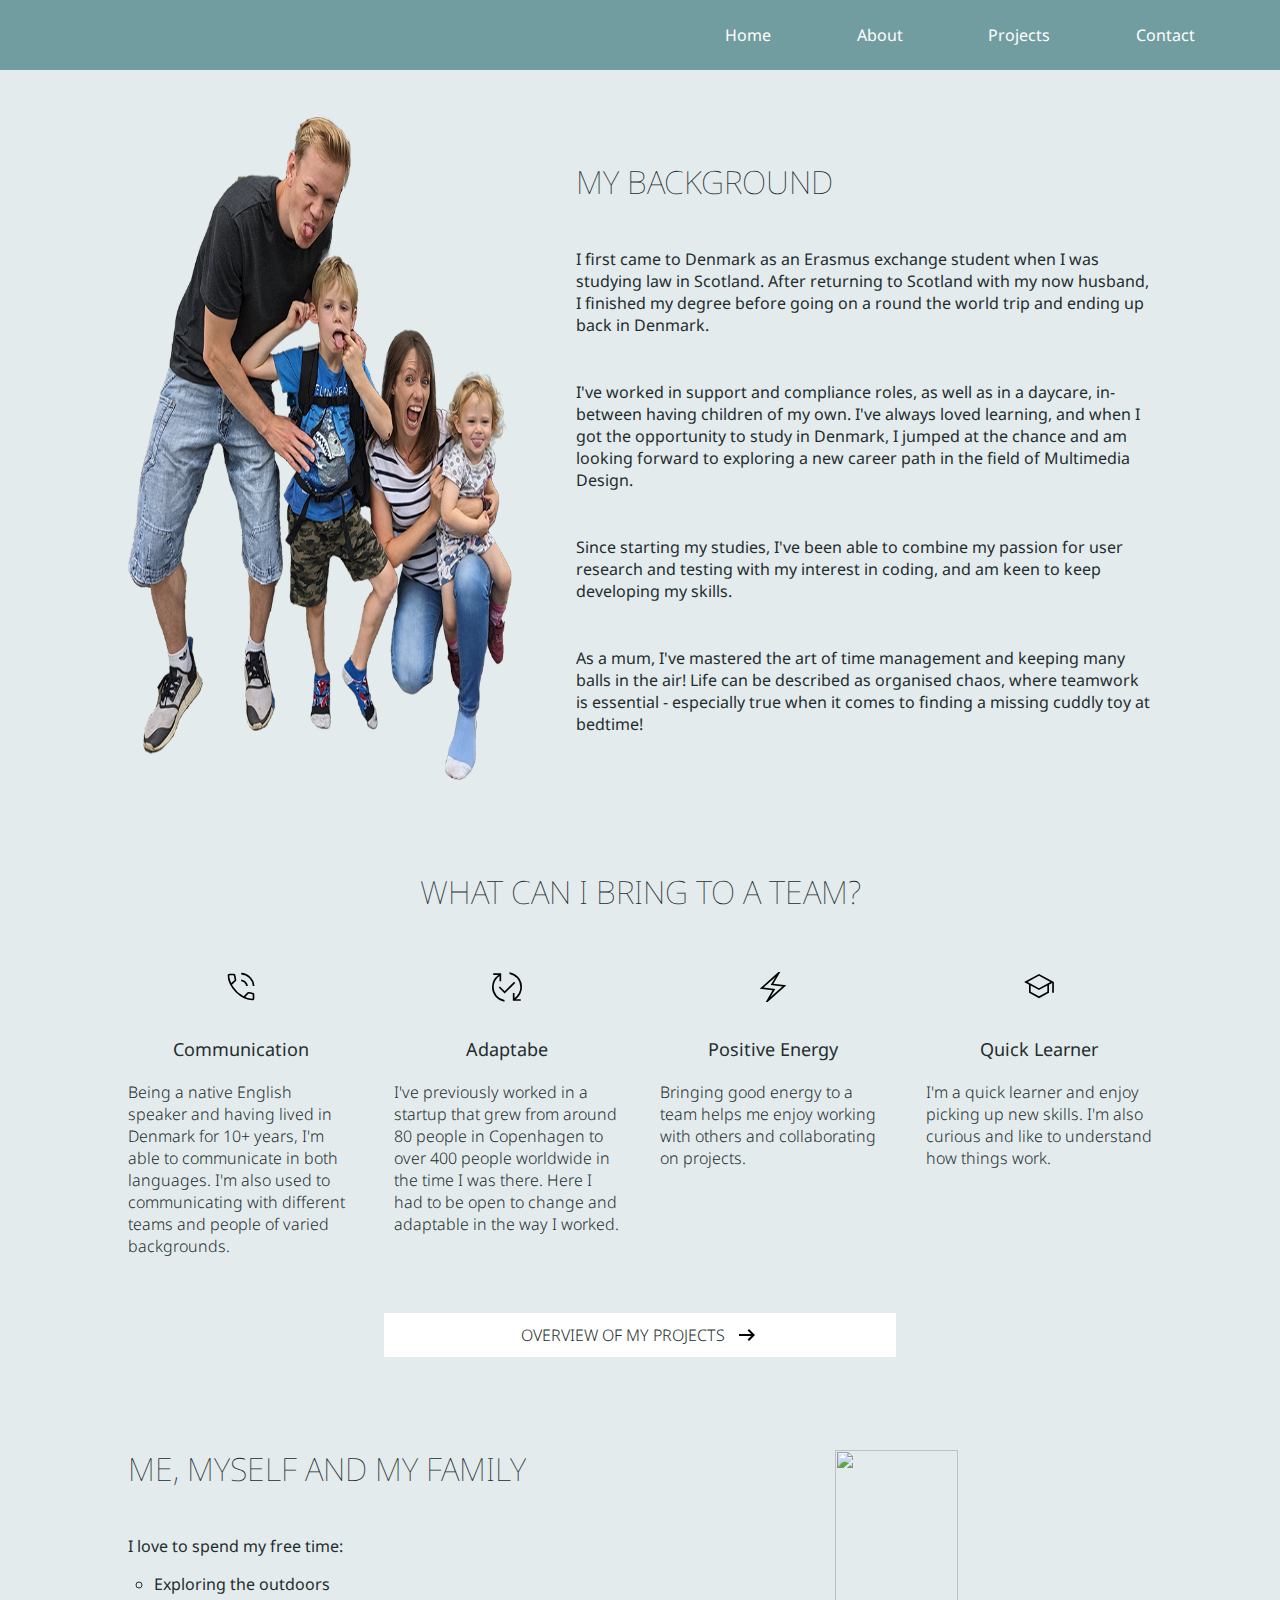
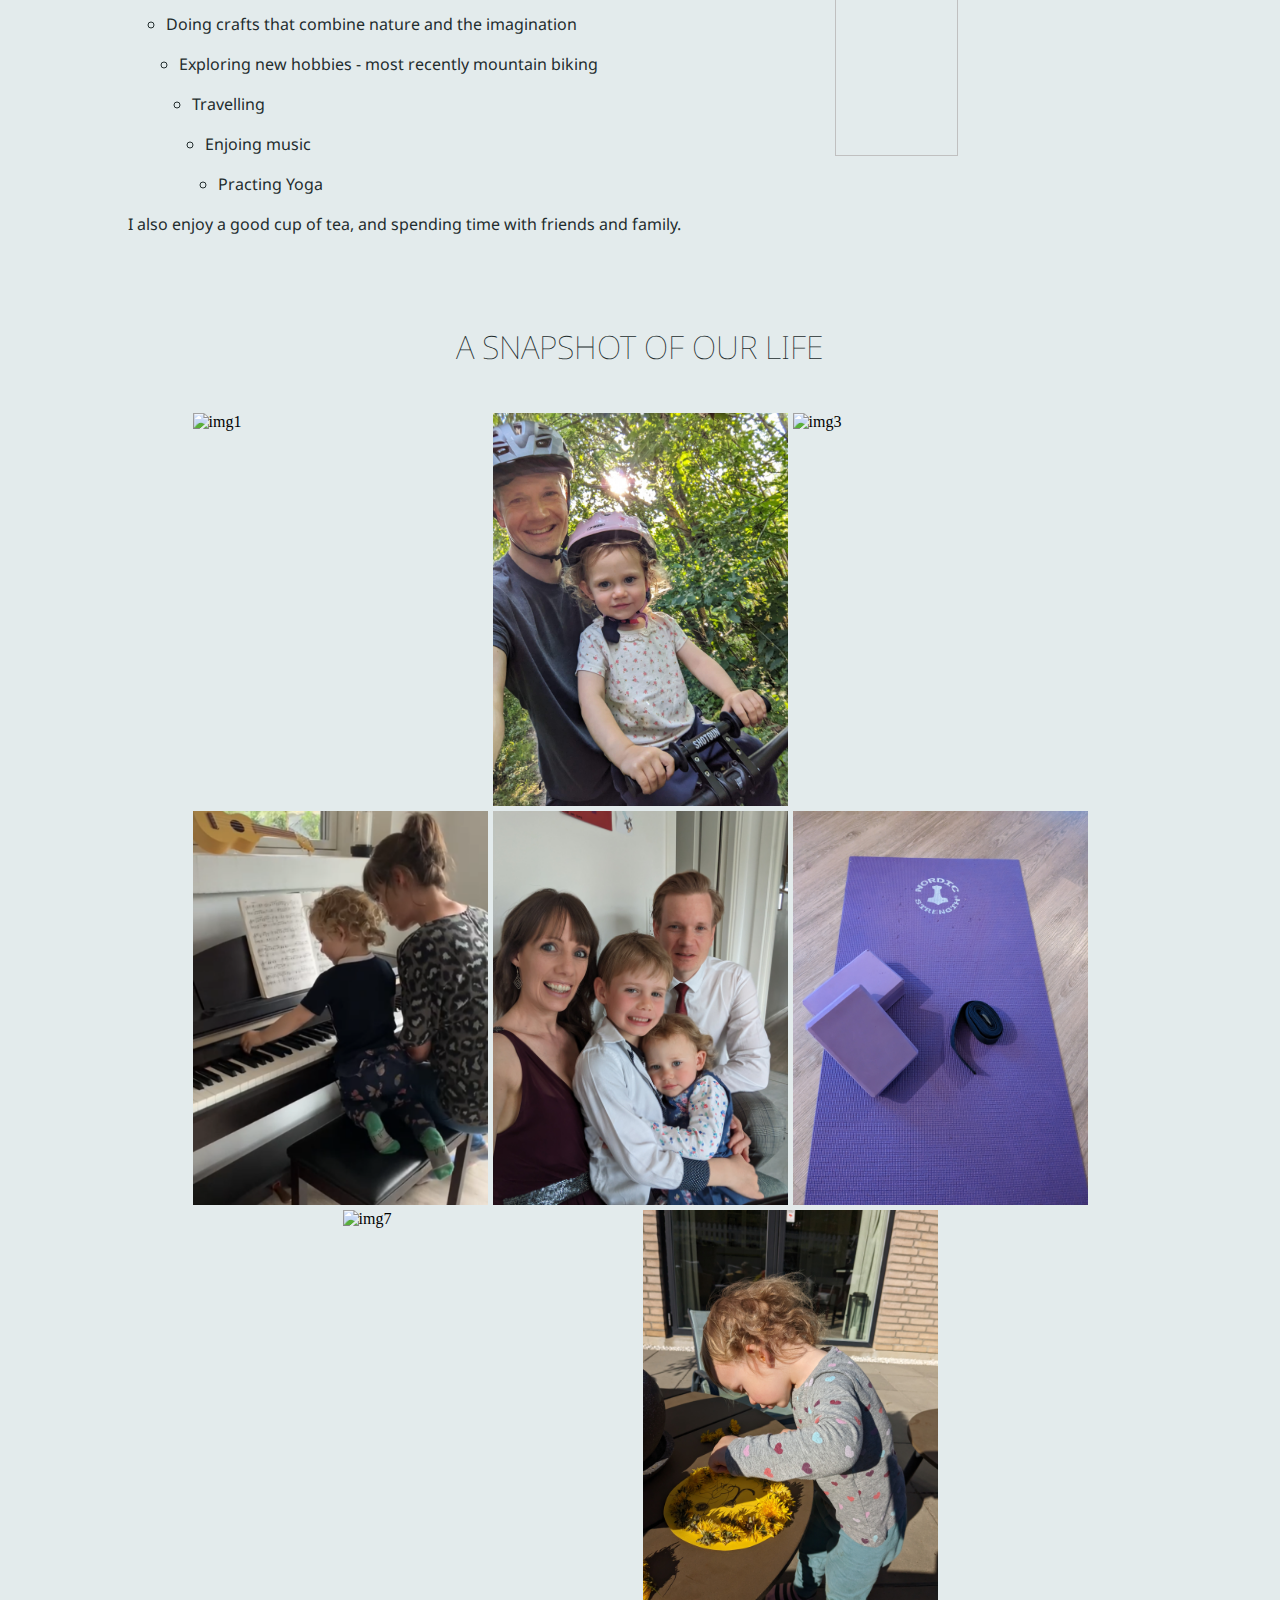
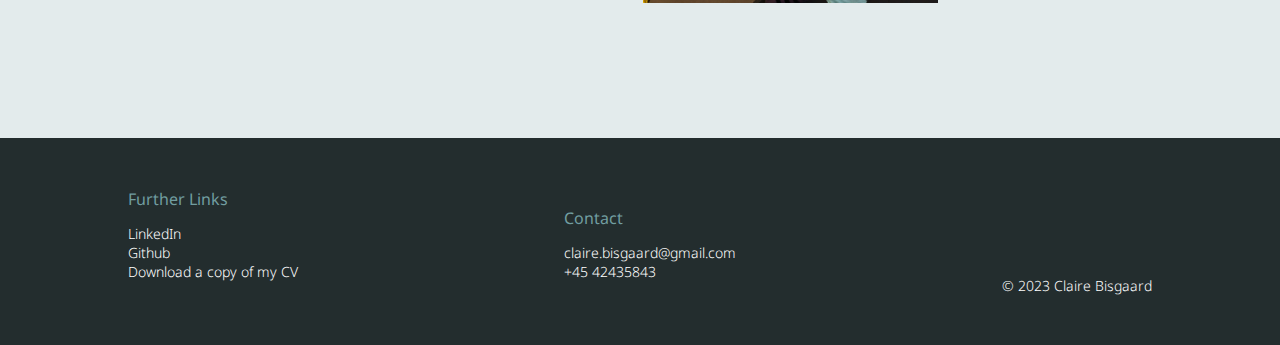
==== about.html @ cdc38dc8 "AOS added, images fixed" ====
<!DOCTYPE html>
<html lang="en">
  <head>
    <meta charset="UTF-8" />
    <meta name="viewport" content="width=device-width, initial-scale=1.0" />
    <title>About Me</title>
    <link rel="stylesheet" href="styles.css" />
    <link rel="preconnect" href="https://fonts.googleapis.com" />
    <link rel="preconnect" href="https://fonts.gstatic.com" crossorigin />
    <link
      href="https://fonts.googleapis.com/css2?family=Noto+Sans:wght@100;300;400&display=swap"
      rel="stylesheet"
    />
  </head>
  <body>
    <div class="subNavigation">
      <ul class="subNavList">
        <li><a href="/index.html">Home</a></li>
        <li><a href="#">About</a></li>
        <li><a href="/projects.html">Projects</a></li>
        <li><a href="/contact.html">Contact</a></li>
      </ul>
    </div>

    <div class="content">
      <div class="aboutDescription">
        <div class="leftSection">
          <img src="/familyCut.png" class="familyPic" />
        </div>
        <div class="aboutRightSection">
          <h1 class="whoAmI heading">MY BACKGROUND</h1>
          <p class="para">
            I first came to Denmark as an Erasmus exchange student when I was
            studying law in Scotland. After returning to Scotland with my now
            husband, I finished my degree before going on a round the world trip
            and ending up back in Denmark.
          </p>
          <p class="para">
            I've worked in support and compliance roles, as well as in a
            daycare, in-between having children of my own. I've always loved
            learning, and when I got the opportunity to study in Denmark, I
            jumped at the chance and am looking forward to exploring a new
            career path in the field of Multimedia Design.
          </p>
          <p class="para">
            Since starting my studies, I've been able to combine my passion for
            user research and testing with my interest in coding, and am keen to
            keep developing my skills.
          </p>
          <p class="para">
            As a mum, I've mastered the art of time management and keeping many balls in the air! Life can be described as organised chaos, where teamwork is essential - especially true when it comes to finding a missing cuddly toy at bedtime!
            
           
          </p>
        </div>
      </div>
    </div>

    <!-- What can I bring section-->
    <div class="featured team">
      <h1 class="whoAmI heading centre">WHAT CAN I BRING TO A TEAM?</h1>

      <div class="bring">
        <div class="skillCard">
          <div>
            <img
              src="phone_in_talk_FILL0_wght200_GRAD0_opsz24.svg"
              class="skillPic"
            />
          </div>
          <div class="skillDescription">
            <h2 class="skillTitle">Communication</h2>
            <p>
              Being a native English speaker and having lived in Denmark for 10+
              years, I'm able to communicate in both languages. I'm also used to
              communicating with different teams and people of varied
              backgrounds.</p>
            </p>
          </div>
        </div>

        <div class="skillCard">
          <div>
            <img
              src="published_with_changes_FILL0_wght200_GRAD0_opsz24.svg"
              class="skillPic"
            />
          </div>
          <div class="skillDescription">
            <h2 class="skillTitle">Adaptabe</h2>
            <p >
              I've previously worked in a startup that grew from around 80
              people in Copenhagen to over 400 people worldwide in the time I
              was there. Here I had to be open to change and adaptable in the way I worked.
            </p>
            
          </div>
        </div>

        <div class="skillCard">
          <div>
            <img
              src="electric_bolt_FILL0_wght200_GRAD0_opsz24.svg"
              class="skillPic"
            />
          </div>
          <div class="skillDescription">
            <h2 class="skillTitle">Positive Energy</h2>
            <p >
                Bringing good energy to a team helps me enjoy working with others and
                collaborating on projects. 
            </p>
          </div>
        </div>

        <div class="skillCard">
          <div>
            <img src="school_FILL0_wght200_GRAD0_opsz24.svg" class="skillPic" />
          </div>
          <div class="skillDescription">
            <h2 class="skillTitle">Quick Learner</h2>
            <p>
                I'm a quick learner and enjoy picking up new skills. I'm also
                curious and like to understand how things work.
            </p>
          </div>
        </div>
      </div>

      
        <a href="/projects.html" class="btnMiddle"><span class="centredContent">OVERVIEW OF MY PROJECTS</span><img class="centredContent" src="arrow_right_alt_FILL0_wght400_GRAD0_opsz24.svg"></a>
      
    </div>

    <!--free time section-->
    <div class="content">
      <div class="aboutDescription">
        <div class="aboutLeftSection">
          <h1 class="whoAmI heading">ME, MYSELF AND MY FAMILY</h1>
          <p>
            I love to spend my free time:
            <ul class="hobbies">
                <li class="hob1">Exploring the outdoors</li>
                <li class="hob2">Doing crafts that combine nature and the imagination</li>
                <li class="hob3">Exploring new hobbies - most recently mountain biking</li>
                <li class="hob4">Travelling</li>
                <li class="hob5">Enjoing music</li>
                <li class="hob6">Practing Yoga</li>
            </ul>

            
          </p>
            <p class="para">
                I also enjoy a good cup of tea, and spending time with
                friends and family.
        </div>
        <div class="aboutRightSection2">
          <img src="Layer 3.png" class="familyPic cAndM" />
        </div>
      </div>
    </div>

    <!--gallery section-->
    <h1 class="whoAmI heading centre">A SNAPSHOT OF OUR LIFE</h1>

    <div class="featured galleryContainer">
      <img class="galleryPic" src="pic5.jpg" alt="img1" class="galleryImg" />
      <img class="galleryPic" src="pic3.jpg" alt="img2" class="galleryImg" />
      <img class="galleryPic" src="pic4.jpg" alt="img3" class="galleryImg" />
      <img class="galleryPic" src="pic2.png" alt="img4" class="galleryImg" />
      <img class="galleryPic" src="pic8.jpg" alt="img5" class="galleryImg" />
      <img class="galleryPic" src="pic11.jpg" alt="img6" class="galleryImg" />
      <img class="galleryPic" src="pic6.jpg" alt="img7" class="galleryImg" />
      <img class="galleryPic" src="pic7.jpg" alt="img8" class="galleryImg" />
    </div>

    <div class="footer descriptionSection">
      <div>
        <h2>Further Links</h2>
        <ul class="footerLinks">
          <li><a href="#">LinkedIn</a></li>
          <li><a href="#">Github</a></li>
          <li><a href="#">Download a copy of my CV</a></li>
        </ul>
      </div>
      <div>
        <h2>Contact</h2>
        <ul>
          <li>claire.bisgaard@gmail.com</li>
          <li>+45 42435843</li>
        </ul>
      </div>
      <div>
        <p>&copy; 2023 Claire Bisgaard</p>
      </div>
    </div>
  </body>
</html>
---- styles.css ----
/* Global */
:root {
  --navBar: #719da0;
  --lightGreen: #f3f9f2;
  --lightRed: #fffefe;
  --black: #232d2e;
  --white: #ffffff;
  --errorColour: #f00e0e;
  --bodyFont: "Roboto", Arial, Helvetica, sans-serif;
  --testimonialFont: "MV Boli";
  --heroFont: "Noto Sans", sans-serif;
}

body,
h1,
h2,
p {
  padding: 0;
  margin: 0;
}

ul {
  list-style-type: none;
  padding-left: 0;
}

a {
  text-decoration: none;
}

body {
  background-color: #e3ebec;
}

/* Main page */
.container {
  position: relative;
}

.parallax {
  /* The image used */
  background-image: url("/cover_3.png");
  /* set height */
  height: 80vh;
  /* Create the parallax scrolling effect */
  background-attachment: fixed;
  background-position: center;
  background-repeat: no-repeat;
  background-size: cover;
  position: relative;
  overflow: hidden;
}

.wrapper {
  padding-left: 10vw;
  padding-right: 10vw;
  display: flex;
  justify-content: center;
}

.box {
  position: absolute;
  height: auto;
  width: auto;
  background-attachment: fixed;

  top: 10vw;

  z-index: 2;
  color: var(--white);
  font-family: --heroFont;
  text-align: center;
  display: flex;
  flex-direction: column;
  align-items: center;
}

.heroName {
  font-family: var(--heroFont);
  font-weight: 100;
  font-size: 80px;
  color: var(--white);
  margin: 0;
  padding: 0;
  background-attachment: fixed;
  padding-bottom: -20px;
  margin-bottom: -20px;
}

.heroTitle {
  font-family: var(--heroFont);
  font-size: 16px;
  padding-top: 0;
  padding-bottom: 55px;
  margin-top: 0px;
  font-weight: 300;
}

.heroDescription {
  font-family: var(--heroFont);
  font-size: 18px;
  width: 200px;
}

#navigation {
  display: flex;
  justify-content: flex-end;
  align-items: center;
  height: 70px;
  width: 100%;
  position: sticky;
  margin-top: -70px;
  bottom: 0;
  transition: top 0.3s;
  z-index: 2;
}

.navList {
  display: flex;
  flex-direction: row;
  justify-content: space-evenly;
  list-style-type: none;
  width: 50%;
  font-family: var(--heroFont);
  text-decoration: none;
  font-size: 16px;
  font-weight: 400;
}

ul.navList li a {
  text-decoration: none;
  color: var(--white);
}

ul.navList li a:hover {
  color: var(--black);
  transition: 0.3s ease-in-out;
}

.text1 {
  height: 100px;
}

.newSection {
  padding-top: 15vh;
  font-family: var(--heroFont);
  font-weight: 400;
}

.content {
  padding-left: 10vw;
  padding-right: 10vw;
}

.descriptionSection {
  display: flex;
  font-family: var(--heroFont);
  margin-top: 15vh;
}

.meIce {
  height: 400px;
  margin-left: -50px;
  margin-top: 50px;
}
.meIce2 {
  height: 200px;
}

.meSmallPhotos {
  display: flex;
  flex-direction: column;
  gap: 100px;
}

.whoAmI {
  padding-bottom: 5vh;
  font-size: xx-large;
  font-weight: 100;
  color: var(--black);
}

.para {
  padding-bottom: 5vh;
  font-size: medium;
  font-weight: 400;
  color: var(--black);
}

.btn {
  display: flex;
  width: 50%;
  font-family: var(--heroFont);
  padding-top: 10px;
  padding-bottom: 10px;
  background-color: var(--white);
  justify-content: center;
  color: var(--black);
  align-items: center;
}

.btn:hover {
  background-color: var(--navBar);
  color: var(--white);
  transition: 0.3s ease-in-out;
}

.btn:active {
  background-color: var(--black);
  color: var(--white);
}

.btn a {
  text-decoration: none;
  color: var(--black);
  font-size: medium;
}

.centredContent {
  display: inline-block;
  margin: 0 5px;
  font-weight: 300;
}

.btnMiddle {
  display: flex;
  width: 50%;
  font-family: var(--heroFont);
  padding-top: 10px;
  padding-bottom: 10px;
  background-color: var(--white);
  justify-content: center;
  color: var(--black);
  align-items: center;
  margin: auto;
}

.btnMiddle:hover {
  background-color: var(--navBar);
  color: var(--white);
  transition: 0.3s ease-in-out;
}

.btnMiddle:active {
  background-color: var(--black);
  color: var(--white);
}

.btnMiddle a {
  text-decoration: none;
  color: var(--black);
  font-size: medium;
}

.rightSection {
  width: 60%;
  padding-left: 7vw;
}

.leftSection {
  width: 40%;
  display: flex;
  justify-content: center;
}

.featured {
  padding-left: 10vw;
  padding-right: 10vw;
}

.centre {
  display: flex;
  justify-content: center;
}

.cards {
  display: flex;
  justify-content: center;
  flex-wrap: wrap;
  font-family: var(--heroFont);
  gap: 53px;
  margin-bottom: 50px;
}

.card {
  background-color: var(--white);
  width: 360px;
  height: auto;
  box-shadow: 1px 1px 5px var(--navBar);
}

.cardImageContainer {
  background-color: blueviolet;
  height: 250px;
  margin-bottom: 15px;
  display: flex;
  justify-content: center;
  align-items: center;
}

.cardImage {
  height: 250px;
  width: 100%;
}

.card p {
  padding: 10px;
}

.card h2 {
  padding: 10px;
}

.card a {
  background-color: var(--black);
  color: var(--white);
  padding: 15px 20px;
  display: block;
  text-align: center;
  margin: 20px 50px;
}

.card:hover {
  cursor: pointer;
  transform: scale(1.03);
  transition: transform 0.3s ease-in-out;
}

.getInTouch {
  display: flex;
  margin-top: 15vh;
}

.getLeft {
  width: 50%;
  display: flex;
  flex-direction: column;
  align-items: center;
  font-family: var(--heroFont);
  font-weight: 100;
  background-color: var(--navBar);
  color: var(--white);
}

.getHeading {
  padding-top: 3vh;
  padding-bottom: 3vh;
  font-size: xx-large;
  font-weight: 100;
  margin-top: 3vh;
}

.getPara {
  font-weight: 300;
}

.getRight {
  width: 50%;
  height: 300px;
}

.getImage {
  height: 100%;
  width: 100%;
}

.getBtn {
  display: flex;
  width: 50%;
  font-family: var(--heroFont);
  padding-top: 10px;
  padding-bottom: 10px;
  background-color: var(--white);
  justify-content: center;
  color: var(--black);
  align-items: center;
  margin: auto;
}

.getBtn:hover {
  background-color: var(--black);
  color: var(--white);
  transition: 0.3s ease-in-out;
}

.getBtn:active {
  background-color: var(--white);
  color: var(--black);
}

.getBtn a {
  text-decoration: none;
  color: var(--black);
  font-size: medium;
}

.footer {
  padding-left: 10vw;
  padding-right: 10vw;
  background-color: var(--black);
  justify-content: space-between;
  align-items: flex-end;
  padding-bottom: 50px;
  padding-top: 50px;
  font-family: var(--heroFont);
}

ul.footerLinks li a {
  color: var(--white);
}

.footer h2 {
  font-size: medium;
  font-weight: 400;
  color: var(--navBar);
}

.footer ul,
.footer p {
  font-size: 14px;
  font-weight: regular;
  color: var(--white);
  font-weight: 300;
}

.footerMain {
  display: flex;
  width: 35%;
  justify-content: space-between;
}

.line {
  z-index: 2;
  fill: none;
  stroke: #000;
  stroke-miterlimit: 10;
}

/* Subpages */
.subNavigation {
  display: flex;
  justify-content: flex-end;
  align-items: center;
  height: 70px;
  width: 100%;
  position: sticky;
  top: 0;
  background-color: var(--navBar);
  z-index: 2;
}

.subNavList {
  display: flex;
  flex-direction: row;
  justify-content: space-evenly;
  list-style-type: none;
  width: 50%;
  font-family: var(--heroFont);
  text-decoration: none;
  font-size: 16px;
  font-weight: 400;
  font-family: var(--heroFont);
}

ul.subNavList li a {
  color: var(--white);
}

ul.subNavList li a:hover {
  color: var(--black);
  transition: 0.3s ease-in-out;
}

.heading {
  display: flex;
  font-family: var(--heroFont);
  margin-top: 5vh;
}

.subDescription {
  font-family: var(--heroFont);
  margin-bottom: 5vh;
}

/* About */

.aboutDescription {
  display: flex;
  font-family: var(--heroFont);
  margin-top: 5vh;
  color: var(--black);
}

.familyPic {
  height: auto;
  width: 100%;
}

.cAndM {
  height: 80%;
  width: 55%;
}

.aboutRightSection {
  width: 60%;
  padding-left: 5vw;
  color: var(--black);
}

.aboutRightSection2 {
  width: 40%;
  display: flex;
  align-items: center;
  justify-content: center;
  color: var(--black);
}

.aboutLeftSection {
  width: 60%;
}

.team {
  margin-top: 10vh;
}

.bring {
  display: flex;
  justify-content: center;
  gap: 40px;
  margin-bottom: 4vh;
  margin-top: 1vh;
  color: var(--black);
}

.skillCard {
  display: flex;
  flex-direction: column;
  align-items: center;
  font-family: var(--heroFont);
  font-weight: 300;
  width: 25%;
  color: var(--black);
}

.skillPic {
  height: 40px;
  margin-bottom: 25px;
  color: var(--black);
}

.skillDescription {
  display: flex;
  flex-direction: column;
  gap: 20px;
}

.skillTitle {
  align-self: center;
  font-weight: 400;
  font-size: large;
  color: var(--black);
}

.hobbies {
  list-style-type: circle;
}

.hob1 {
  margin-left: 2vw;
  margin-bottom: 2vh;
}

.hob2 {
  margin-left: 3vw;
  margin-bottom: 2vh;
}

.hob3 {
  margin-left: 4vw;
  margin-bottom: 2vh;
}

.hob4 {
  margin-left: 5vw;
  margin-bottom: 2vh;
}

.hob5 {
  margin-left: 6vw;
  margin-bottom: 2vh;
}

.hob6 {
  margin-left: 7vw;
  margin-bottom: 2vh;
}

.galleryContainer {
  display: flex;
  flex-wrap: wrap;
  gap: 5px;
  justify-content: center;
}

.galleryPic {
  width: 295px;
}

.galleryPic:hover {
  transform: scale(1.1);
  transition: transform 0.3s ease-in-out;
}

/* Contact */
.contactCards {
  display: flex;
  justify-content: center;
  flex-wrap: wrap;
  font-family: var(--heroFont);
  gap: 40px;
  margin-bottom: 50px;
}

.contactCard {
  border-style: solid;
  border-width: 1px;
  border-color: --black;
  width: 160px;
  height: auto;
  font-family: var(--heroFont);
  padding: 40px 50px;
}

.contactCard a {
  background-color: var(--darkGreen);
  color: #ffffff;
  padding: 15px 20px;
  display: block;
  text-align: center;
}

.contactCard:hover {
  background-color: greenyellow;
  cursor: pointer;
  transform: scale(1.03);
  transition: transform 0.3s ease-in-out;
}

.contactHeading {
  margin-bottom: 40px;
}

.contactDescription {
  margin-bottom: 60px;
}

/* Media queries / responsiveness */
@media only screen and (max-device-width: 1279px) {
  .parallax {
    background-attachment: scroll;
  }
}
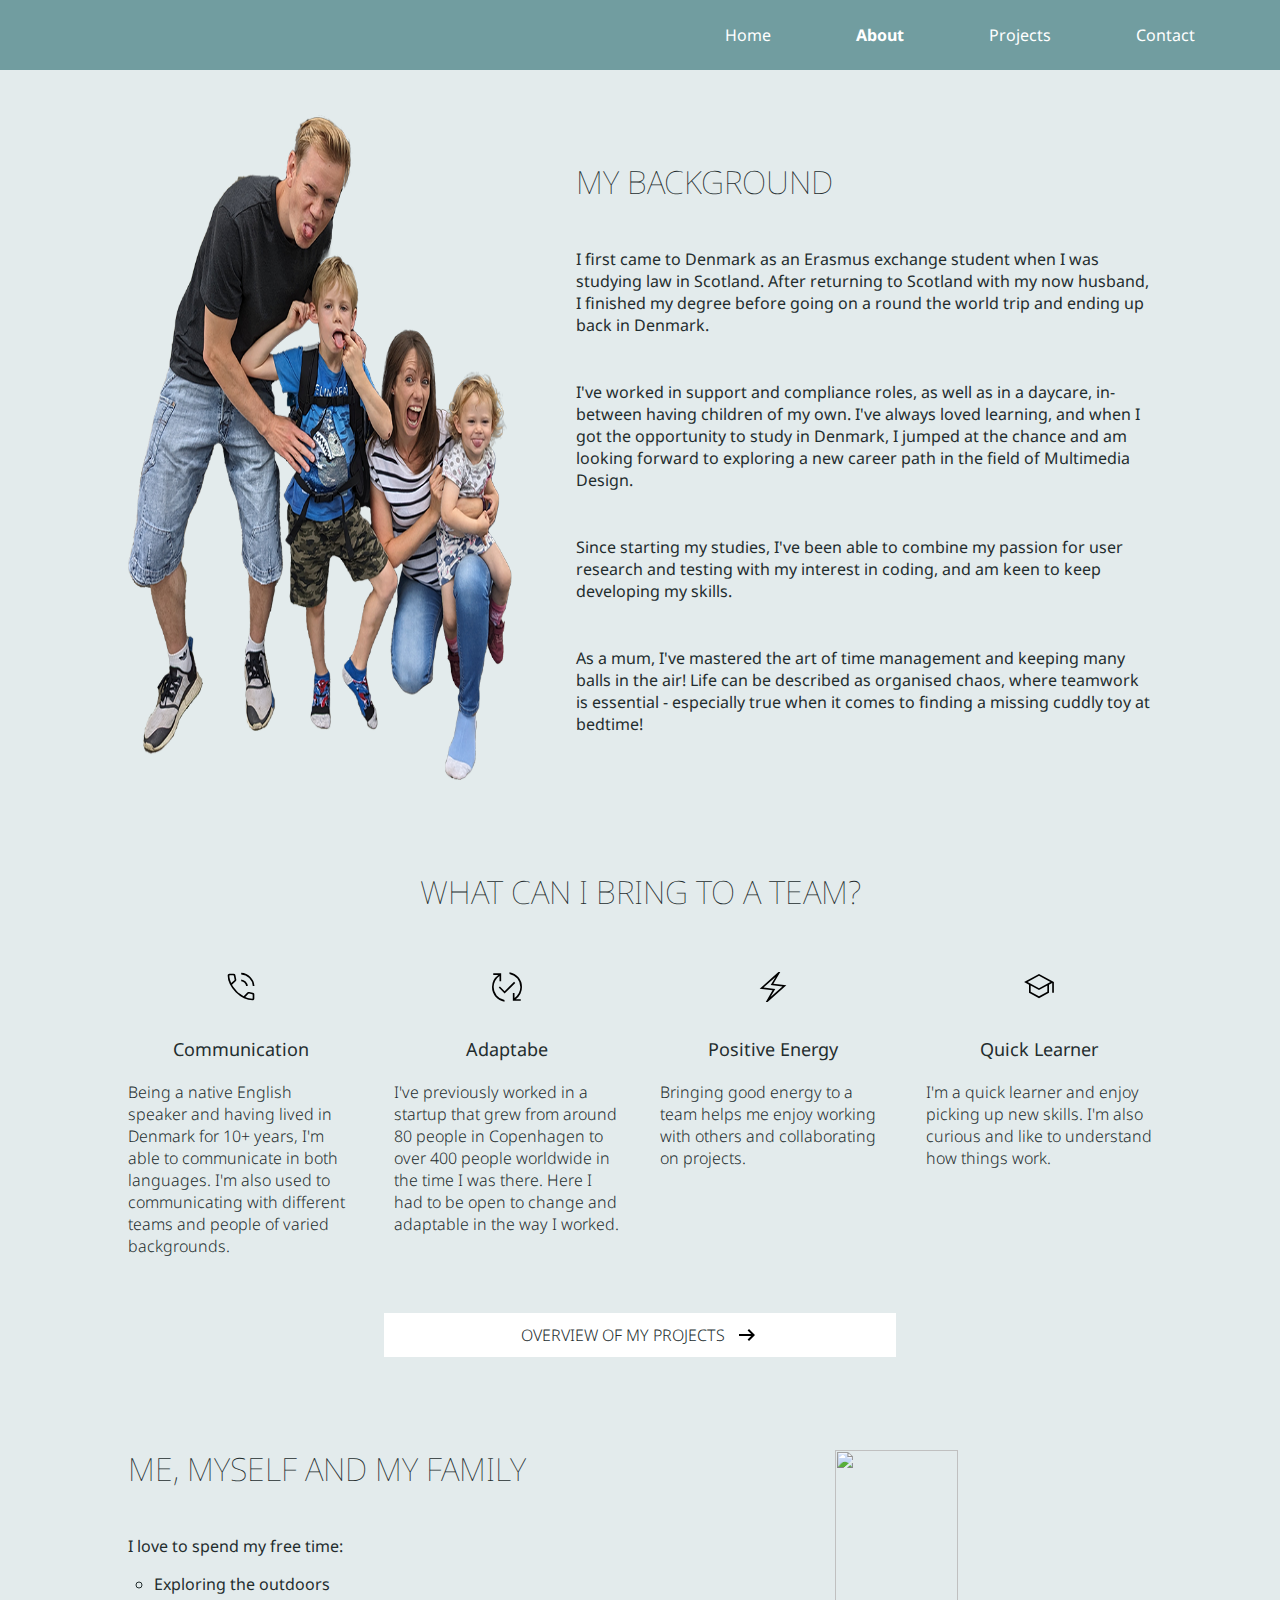
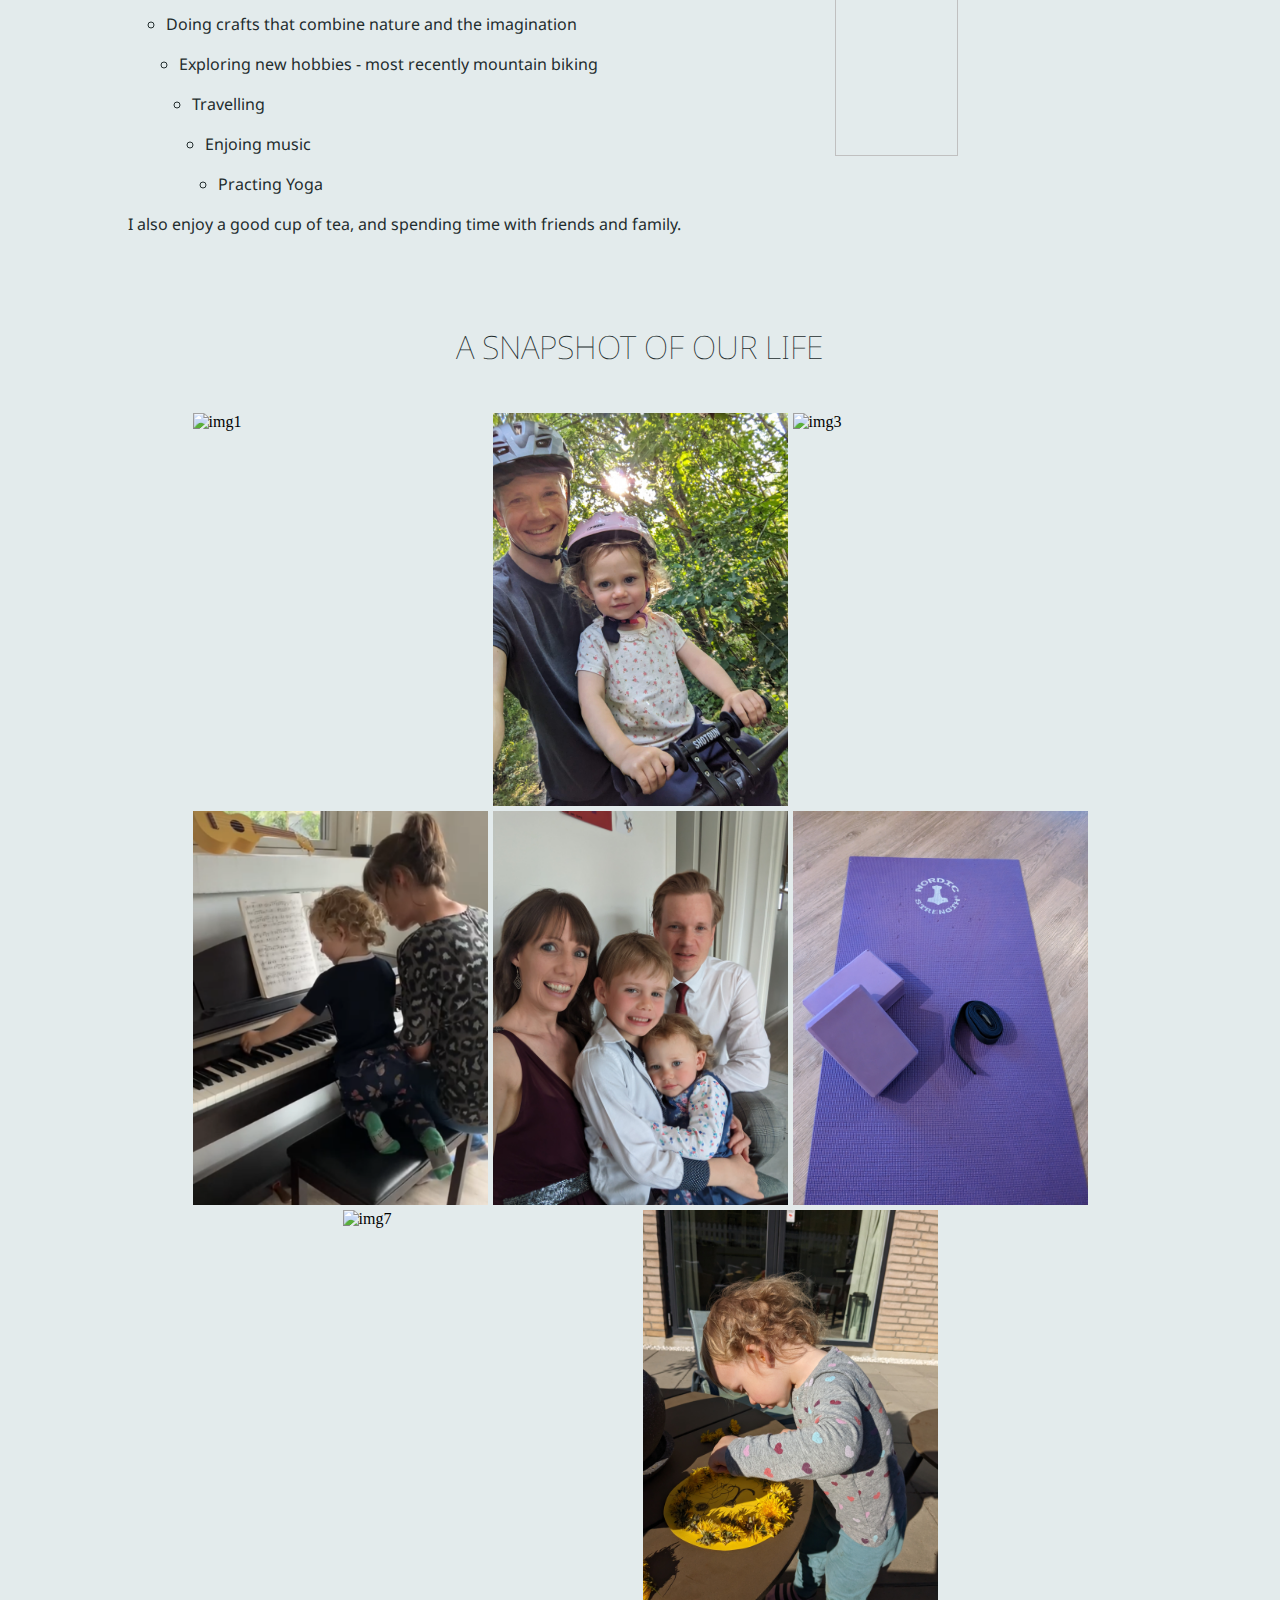
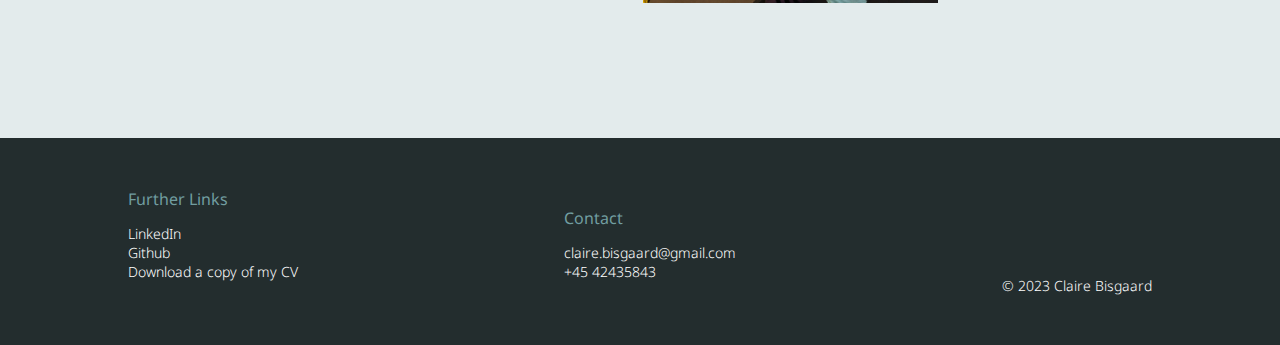
==== commit a8cb02dd: "project cards layout" ====
--- a/about.html
+++ b/about.html
@@ -5,6 +5,7 @@
     <meta name="viewport" content="width=device-width, initial-scale=1.0" />
     <title>About Me</title>
     <link rel="stylesheet" href="styles.css" />
+    <link href="https://unpkg.com/aos@2.3.1/dist/aos.css" rel="stylesheet">
     <link rel="preconnect" href="https://fonts.googleapis.com" />
     <link rel="preconnect" href="https://fonts.gstatic.com" crossorigin />
     <link
@@ -16,7 +17,7 @@
     <div class="subNavigation">
       <ul class="subNavList">
         <li><a href="/index.html">Home</a></li>
-        <li><a href="#">About</a></li>
+        <li><a href="#" class="highlighted">About</a></li>
         <li><a href="/projects.html">Projects</a></li>
         <li><a href="/contact.html">Contact</a></li>
       </ul>
@@ -24,7 +25,7 @@
 
     <div class="content">
       <div class="aboutDescription">
-        <div class="leftSection">
+        <div class="leftSection" >
           <img src="/familyCut.png" class="familyPic" />
         </div>
         <div class="aboutRightSection">
@@ -154,7 +155,7 @@
                 I also enjoy a good cup of tea, and spending time with
                 friends and family.
         </div>
-        <div class="aboutRightSection2">
+        <div class="aboutRightSection2" >
           <img src="Layer 3.png" class="familyPic cAndM" />
         </div>
       </div>
@@ -194,5 +195,14 @@
         <p>&copy; 2023 Claire Bisgaard</p>
       </div>
     </div>
+    <script src="https://unpkg.com/aos@2.3.1/dist/aos.js"></script>
+    <script>
+  AOS.init({
+    offset: 100, // Offset (in pixels) from the top of the page to trigger animations
+    duration: 1500, // Duration of the animation (in milliseconds)
+    easing: 'ease-in-out', // Easing options (e.g., 'ease', 'linear', 'ease-in-out')
+  });
+</script>
+<script src="js/index.js"></script>
   </body>
 </html>
--- a/styles.css
+++ b/styles.css
@@ -137,6 +137,18 @@
   transition: 0.3s ease-in-out;
 }
 
+ul.navList li a.highlighted {
+  font-weight: bold;
+}
+
+ul.subNavList li a.highlighted {
+  font-weight: bold;
+}
+
+p.reachOut a {
+  color: var(--navBar);
+}
+
 .text1 {
   height: 100px;
 }
@@ -278,46 +290,110 @@
   justify-content: center;
   flex-wrap: wrap;
   font-family: var(--heroFont);
-  gap: 53px;
+  gap: 30px;
   margin-bottom: 50px;
 }
 
 .card {
   background-color: var(--white);
-  width: 360px;
+  width: 300px;
   height: auto;
   box-shadow: 1px 1px 5px var(--navBar);
+  font-family: var(--heroFont);
+  color: var(--black);
+  padding: 40px;
 }
 
 .cardImageContainer {
-  background-color: blueviolet;
-  height: 250px;
-  margin-bottom: 15px;
-  display: flex;
-  justify-content: center;
-  align-items: center;
+  background-color: var(--white);
+  height: auto;
+
+  display: flex;
+  justify-content: center;
+  align-items: flex-start;
+}
+
+.cardImageContainerSmuk {
+  background-color: var(--white);
+  height: auto;
+
+  display: flex;
+  justify-content: space-evenly;
+  align-items: flex-start;
 }
 
 .cardImage {
-  height: 250px;
+  height: auto;
   width: 100%;
 }
 
-.card p {
-  padding: 10px;
-}
-
-.card h2 {
-  padding: 10px;
+.cardImageLap {
+  height: 180px;
+  width: auto;
+  margin-top: 20px;
+}
+
+.cardImageMob {
+  height: 130px;
+  width: auto;
+  margin-left: -50px;
+}
+
+.cardImageMonitor {
+  height: 200px;
+  width: auto;
+}
+
+.projectCardLowerSection {
+  display: flex;
+  flex-direction: column;
+  width: 300px;
+  padding-top: 30px;
+}
+
+.projectCardTitle {
+  font-weight: 400;
+  font-size: 24px;
+  padding-bottom: 10px;
+}
+
+.projectCardSub {
+  padding-bottom: 10px;
+  font-size: 18px;
+  font-weight: 400;
+}
+
+.projectCardDescription {
+  padding-bottom: 20px;
+  font-size: 14px;
+  font-weight: 400;
+}
+
+.projectCardBottom {
+  display: flex;
+  width: 100%;
+  justify-content: space-between;
+  align-items: flex-end;
+}
+
+.projectCardBottomText {
+  font-size: 12px;
+  display: flex;
+  flex-direction: column;
+  gap: 5px;
+  width: 70%;
 }
 
 .card a {
-  background-color: var(--black);
-  color: var(--white);
-  padding: 15px 20px;
-  display: block;
-  text-align: center;
-  margin: 20px 50px;
+  background-color: var(--navBar);
+  color: var(--white);
+  font-size: 14px;
+  padding: 5px 5px;
+  display: flex;
+  justify-content: center;
+  align-items: center;
+  width: 30%;
+  height: 30px;
 }
 
 .card:hover {
@@ -425,7 +501,7 @@
 
 .footerMain {
   display: flex;
-  width: 35%;
+  width: 48%;
   justify-content: space-between;
 }
 
@@ -622,36 +698,75 @@
 }
 
 .contactCard {
-  border-style: solid;
-  border-width: 1px;
-  border-color: --black;
+  background-color: var(--white);
+  box-shadow: 1px 1px 5px var(--navBar);
   width: 160px;
   height: auto;
   font-family: var(--heroFont);
   padding: 40px 50px;
+  position: relative;
+}
+
+.contactHeader {
+  display: flex;
+}
+
+.contactHeading {
+  padding-bottom: 3vh;
+  font-size: xx-large;
+  font-weight: 100;
+  color: var(--black);
+  margin-left: 40px;
+}
+
+.contactBox {
+  width: 5px;
+  height: 45px;
+  background-color: var(--navBar);
+  margin-left: -50px;
 }
 
 .contactCard a {
-  background-color: var(--darkGreen);
-  color: #ffffff;
+  background-color: var(--black);
+  color: var(--white);
   padding: 15px 20px;
   display: block;
   text-align: center;
 }
 
+.contactCard a:hover {
+  background-color: var(--navBar);
+  color: var(--white);
+  padding: 15px 20px;
+  display: block;
+  text-align: center;
+  transition: 0.3s ease-in-out;
+}
+
+.contactCard a:active {
+  background-color: var(--black);
+  color: var(--white);
+  padding: 15px 20px;
+  display: block;
+  text-align: center;
+}
+
 .contactCard:hover {
-  background-color: greenyellow;
   cursor: pointer;
   transform: scale(1.03);
   transition: transform 0.3s ease-in-out;
 }
 
-.contactHeading {
-  margin-bottom: 40px;
-}
-
 .contactDescription {
-  margin-bottom: 60px;
+  margin-bottom: 7vh;
+}
+
+.contactButton {
+  position: absolute;
+  bottom: 3vh;
+  width: 50%;
+  left: 50%; /* You can adjust the horizontal alignment as needed */
+  transform: translateX(-50%); /* Center the button horizontally */
 }
 
 /* Media queries / responsiveness */
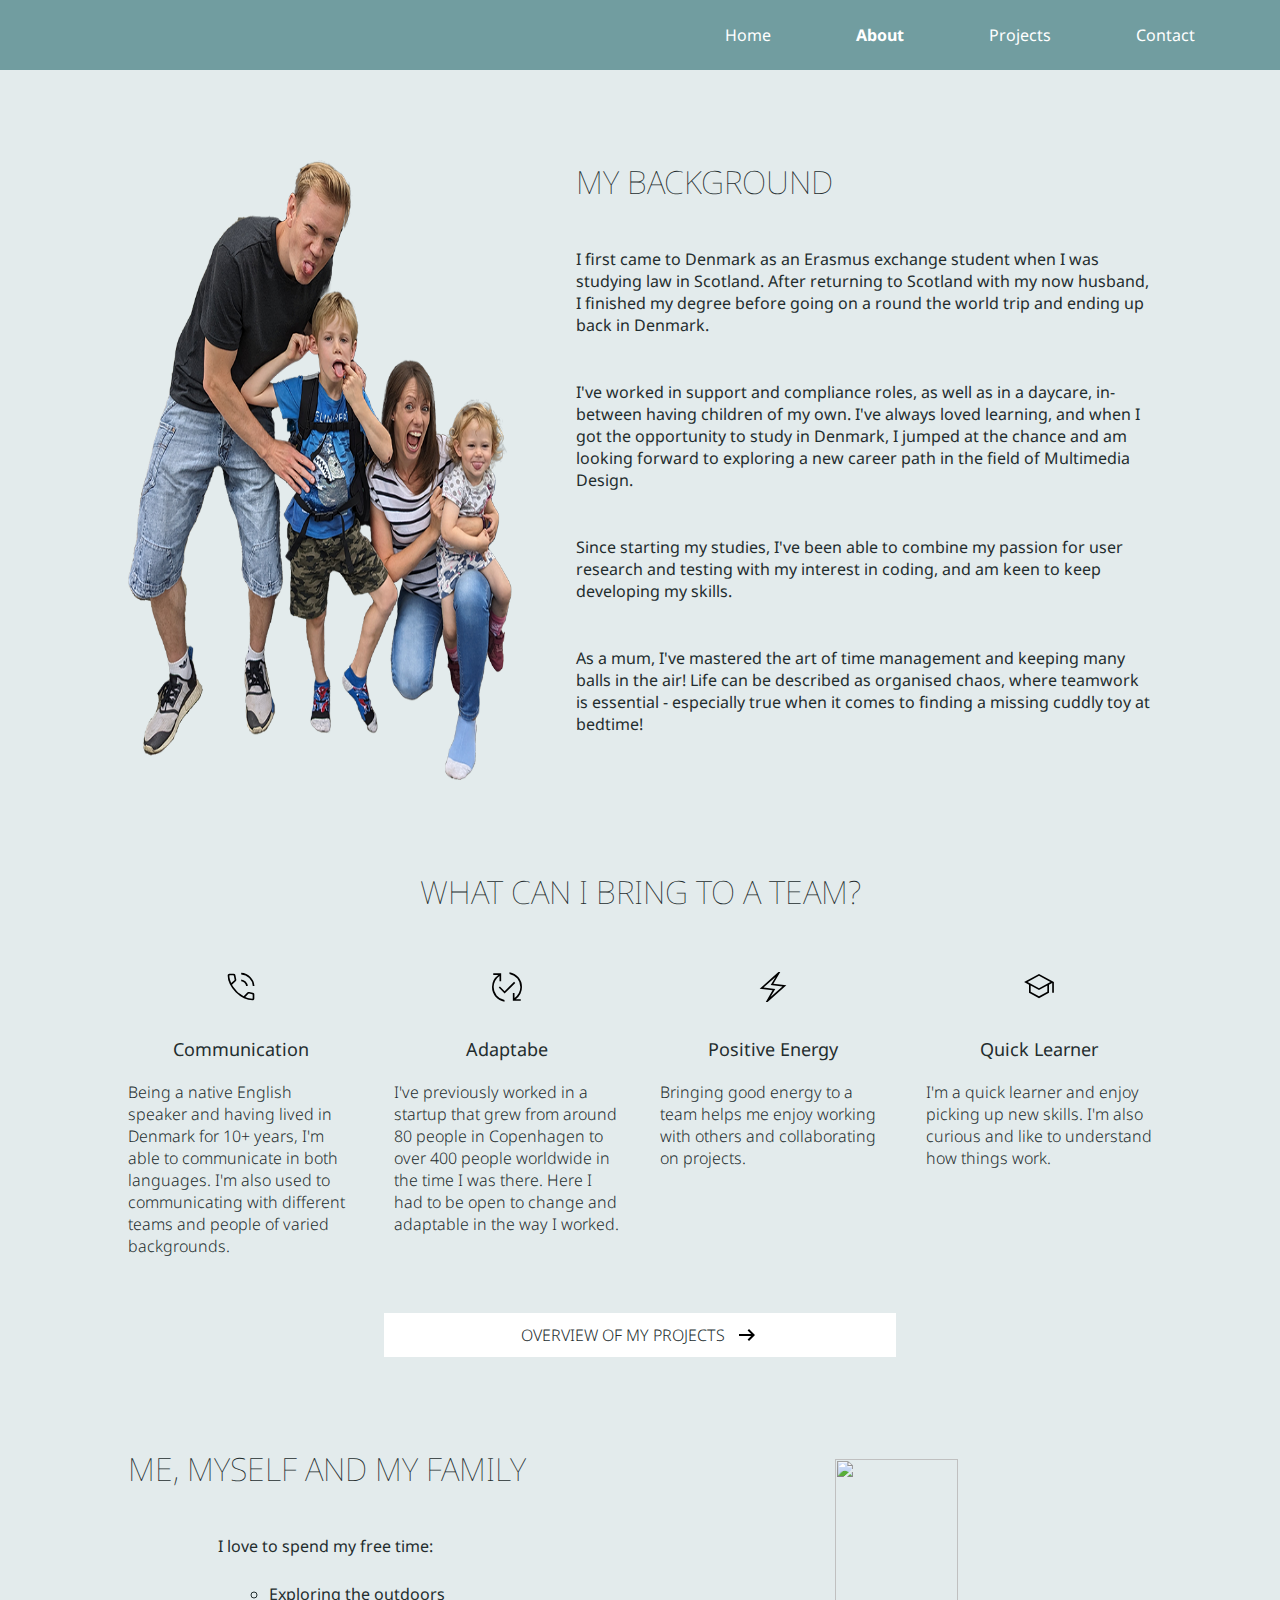
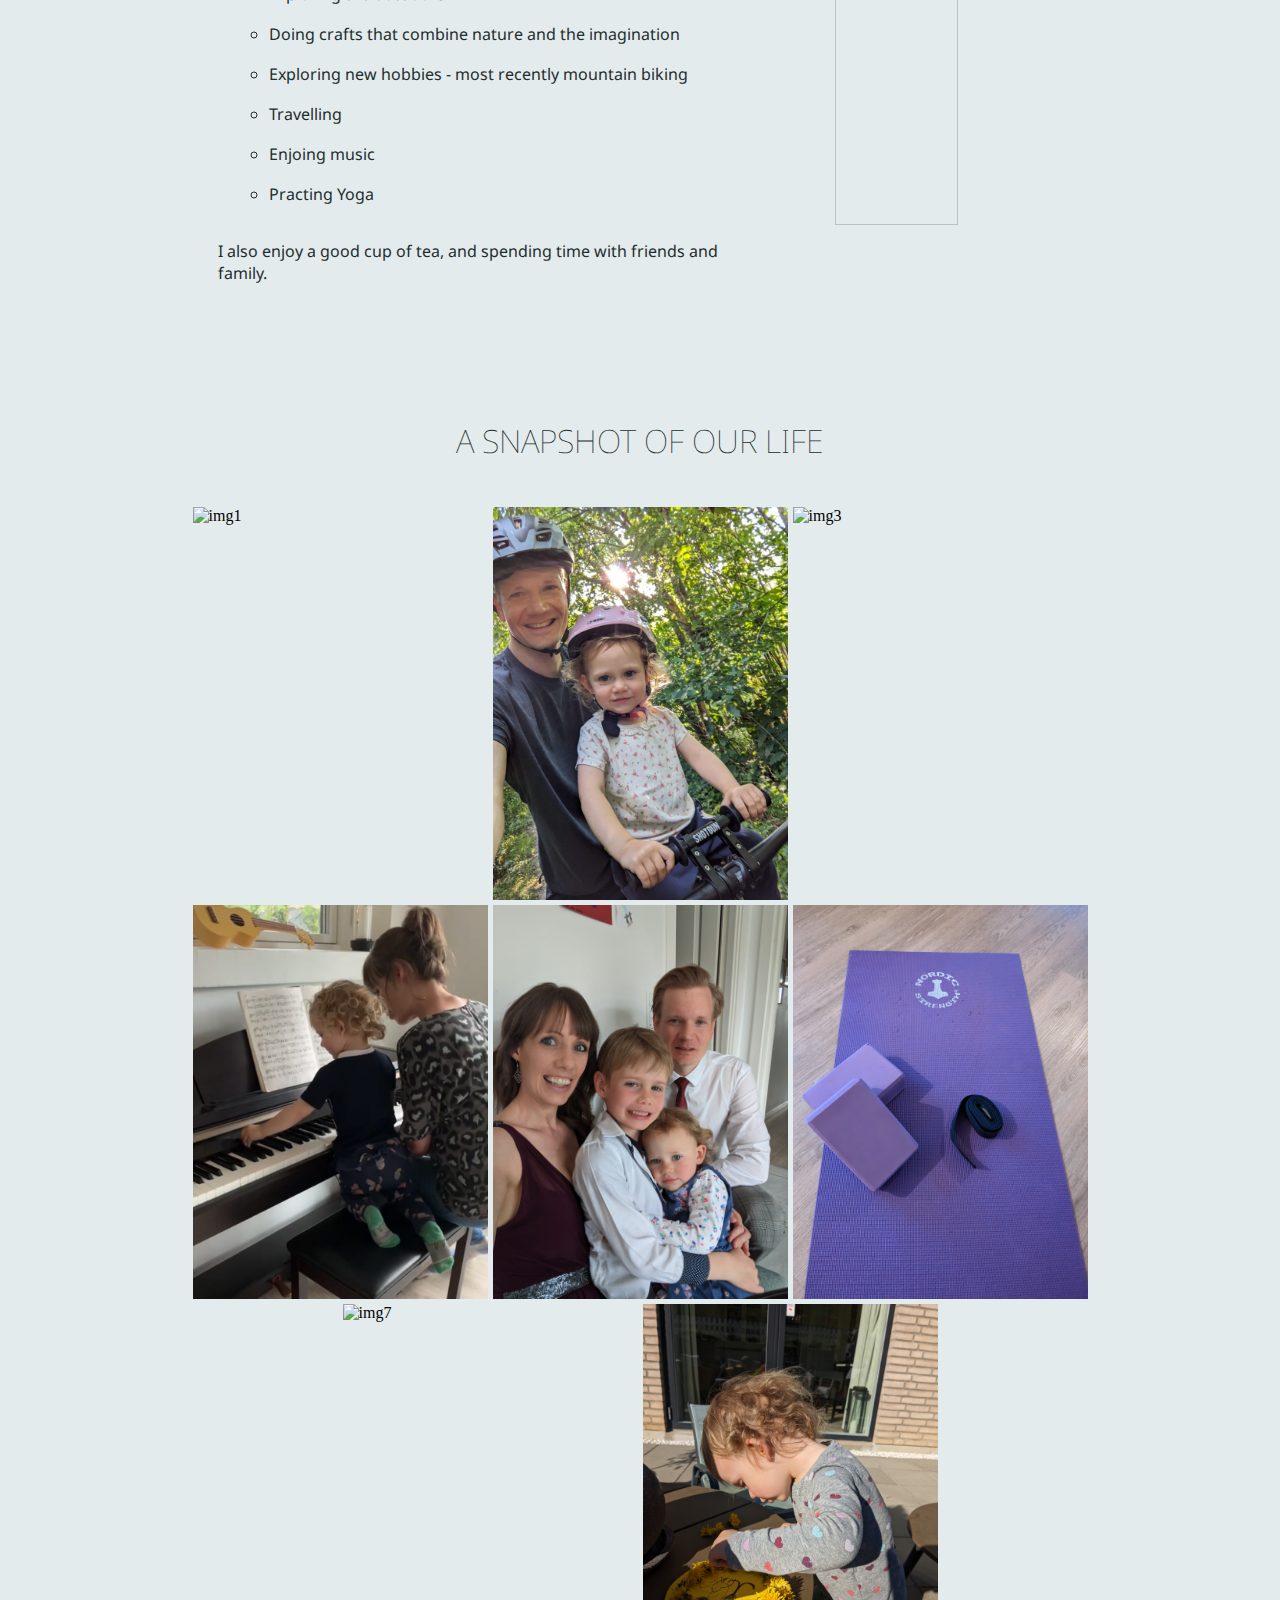
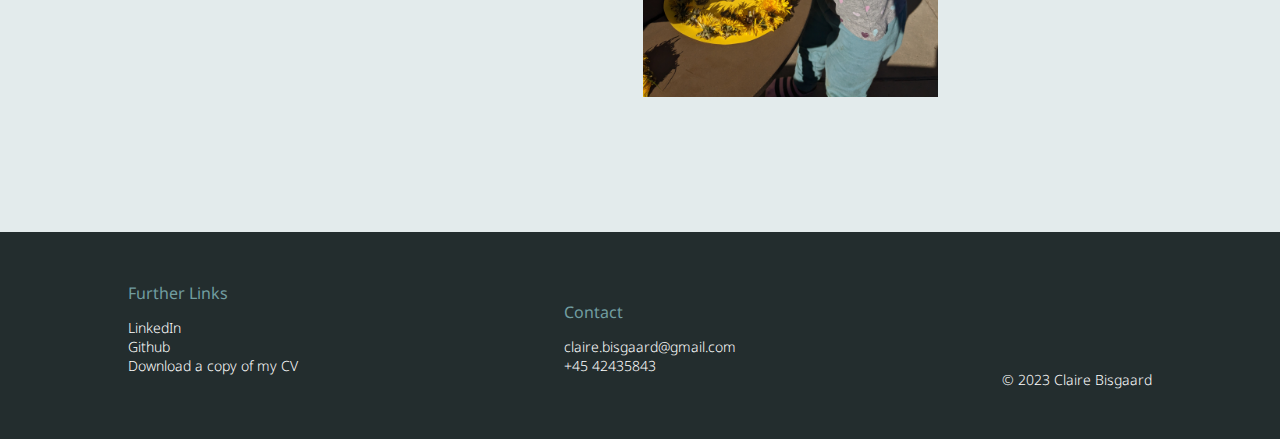
==== commit 33e61fc8: "Assets created" ====
--- a/about.html
+++ b/about.html
@@ -26,7 +26,7 @@
     <div class="content">
       <div class="aboutDescription">
         <div class="leftSection" >
-          <img src="/familyCut.png" class="familyPic" />
+          <img src="/assets/familyCut.png" class="familyPic" />
         </div>
         <div class="aboutRightSection">
           <h1 class="whoAmI heading">MY BACKGROUND</h1>
@@ -65,7 +65,7 @@
         <div class="skillCard">
           <div>
             <img
-              src="phone_in_talk_FILL0_wght200_GRAD0_opsz24.svg"
+              src="/assets/phone_in_talk_FILL0_wght200_GRAD0_opsz24.svg"
               class="skillPic"
             />
           </div>
@@ -83,7 +83,7 @@
         <div class="skillCard">
           <div>
             <img
-              src="published_with_changes_FILL0_wght200_GRAD0_opsz24.svg"
+              src="/assets/published_with_changes_FILL0_wght200_GRAD0_opsz24.svg"
               class="skillPic"
             />
           </div>
@@ -101,7 +101,7 @@
         <div class="skillCard">
           <div>
             <img
-              src="electric_bolt_FILL0_wght200_GRAD0_opsz24.svg"
+              src="/assets/electric_bolt_FILL0_wght200_GRAD0_opsz24.svg"
               class="skillPic"
             />
           </div>
@@ -116,7 +116,7 @@
 
         <div class="skillCard">
           <div>
-            <img src="school_FILL0_wght200_GRAD0_opsz24.svg" class="skillPic" />
+            <img src="/assets/school_FILL0_wght200_GRAD0_opsz24.svg" class="skillPic" />
           </div>
           <div class="skillDescription">
             <h2 class="skillTitle">Quick Learner</h2>
@@ -129,7 +129,7 @@
       </div>
 
       
-        <a href="/projects.html" class="btnMiddle"><span class="centredContent">OVERVIEW OF MY PROJECTS</span><img class="centredContent" src="arrow_right_alt_FILL0_wght400_GRAD0_opsz24.svg"></a>
+        <a href="/projects.html" class="btnMiddle"><span class="centredContent">OVERVIEW OF MY PROJECTS</span><img class="centredContent" src="/assets/arrow_right_alt_FILL0_wght400_GRAD0_opsz24.svg"></a>
       
     </div>
 
@@ -138,25 +138,26 @@
       <div class="aboutDescription">
         <div class="aboutLeftSection">
           <h1 class="whoAmI heading">ME, MYSELF AND MY FAMILY</h1>
-          <p>
-            I love to spend my free time:
+         <div class="familyMargin"> <p>
+            I love to spend my free time:</p>
             <ul class="hobbies">
-                <li class="hob1">Exploring the outdoors</li>
-                <li class="hob2">Doing crafts that combine nature and the imagination</li>
+                <li class="hob3">Exploring the outdoors</li>
+                <li class="hob3">Doing crafts that combine nature and the imagination</li>
                 <li class="hob3">Exploring new hobbies - most recently mountain biking</li>
-                <li class="hob4">Travelling</li>
-                <li class="hob5">Enjoing music</li>
-                <li class="hob6">Practing Yoga</li>
+                <li class="hob3">Travelling</li>
+                <li class="hob3">Enjoing music</li>
+                <li class="hob3">Practing Yoga</li>
             </ul>
 
             
-          </p>
+          
             <p class="para">
                 I also enjoy a good cup of tea, and spending time with
-                friends and family.
+                friends and family.</p>
+                </div>
         </div>
         <div class="aboutRightSection2" >
-          <img src="Layer 3.png" class="familyPic cAndM" />
+          <img src="/assets/Layer 3.png" class="familyPic cAndM" />
         </div>
       </div>
     </div>
@@ -165,14 +166,14 @@
     <h1 class="whoAmI heading centre">A SNAPSHOT OF OUR LIFE</h1>
 
     <div class="featured galleryContainer">
-      <img class="galleryPic" src="pic5.jpg" alt="img1" class="galleryImg" />
-      <img class="galleryPic" src="pic3.jpg" alt="img2" class="galleryImg" />
-      <img class="galleryPic" src="pic4.jpg" alt="img3" class="galleryImg" />
-      <img class="galleryPic" src="pic2.png" alt="img4" class="galleryImg" />
-      <img class="galleryPic" src="pic8.jpg" alt="img5" class="galleryImg" />
-      <img class="galleryPic" src="pic11.jpg" alt="img6" class="galleryImg" />
-      <img class="galleryPic" src="pic6.jpg" alt="img7" class="galleryImg" />
-      <img class="galleryPic" src="pic7.jpg" alt="img8" class="galleryImg" />
+      <img class="galleryPic" src="/assets/pic5.jpg" alt="img1" class="galleryImg" />
+      <img class="galleryPic" src="/assets/pic3.jpg" alt="img2" class="galleryImg" />
+      <img class="galleryPic" src="/assets/pic4.jpg" alt="img3" class="galleryImg" />
+      <img class="galleryPic" src="/assets/pic2.png" alt="img4" class="galleryImg" />
+      <img class="galleryPic" src="/assets/pic8.jpg" alt="img5" class="galleryImg" />
+      <img class="galleryPic" src="/assets/pic11.jpg" alt="img6" class="galleryImg" />
+      <img class="galleryPic" src="/assets/pic6.jpg" alt="img7" class="galleryImg" />
+      <img class="galleryPic" src="/assets/pic7.jpg" alt="img8" class="galleryImg" />
     </div>
 
     <div class="footer descriptionSection">
--- a/styles.css
+++ b/styles.css
@@ -39,7 +39,7 @@
 
 .parallax {
   /* The image used */
-  background-image: url("/cover_3.png");
+  background-image: url("/assets/cover_3.png");
   /* set height */
   height: 80vh;
   /* Create the parallax scrolling effect */
@@ -168,15 +168,25 @@
   display: flex;
   font-family: var(--heroFont);
   margin-top: 15vh;
+  justify-content: center;
+  align-items: center;
 }
 
 .meIce {
   height: 400px;
   margin-left: -50px;
   margin-top: 50px;
+  z-index: 0;
 }
 .meIce2 {
   height: 200px;
+  z-index: 0;
+}
+
+.meIce3 {
+  height: 200px;
+  z-index: 1;
+  position: relative;
 }
 
 .meSmallPhotos {
@@ -322,6 +332,14 @@
   align-items: flex-start;
 }
 
+.cardImageContainer24 {
+  background-color: var(--white);
+  height: auto;
+  display: flex;
+  justify-content: space-between;
+  align-items: flex-end;
+}
+
 .cardImage {
   height: auto;
   width: 100%;
@@ -330,7 +348,13 @@
 .cardImageLap {
   height: 180px;
   width: auto;
-  margin-top: 20px;
+  margin-top: 0px;
+}
+
+.cardImageLap24 {
+  height: 180px;
+  width: 210px;
+  margin-top: 0px;
 }
 
 .cardImageMob {
@@ -339,9 +363,16 @@
   margin-left: -50px;
 }
 
+.cardImageMob24 {
+  height: 130px;
+  width: auto;
+  margin-left: 0;
+}
+
 .cardImageMonitor {
-  height: 200px;
+  height: 170px;
   width: auto;
+  margin-bottom: 10px;
 }
 
 .projectCardLowerSection {
@@ -380,8 +411,20 @@
   font-size: 12px;
   display: flex;
   flex-direction: column;
+  gap: 10px;
+  width: 70%;
+}
+
+.tools,
+.clock {
+  display: flex;
   gap: 5px;
-  width: 70%;
+}
+
+.clockIcon {
+  height: 20px;
+  width: auto;
+  margin-right: 5px;
 }
 
 .card a {
@@ -550,7 +593,7 @@
 .heading {
   display: flex;
   font-family: var(--heroFont);
-  margin-top: 5vh;
+  margin-top: 10vh;
 }
 
 .subDescription {
@@ -563,13 +606,15 @@
 .aboutDescription {
   display: flex;
   font-family: var(--heroFont);
-  margin-top: 5vh;
-  color: var(--black);
+
+  color: var(--black);
+  align-content: flex-start;
 }
 
 .familyPic {
   height: auto;
   width: 100%;
+  padding-top: 10vh;
 }
 
 .cAndM {
@@ -595,6 +640,10 @@
   width: 60%;
 }
 
+.familyMargin {
+  margin-left: 10vh;
+}
+
 .team {
   margin-top: 10vh;
 }
@@ -639,6 +688,8 @@
 
 .hobbies {
   list-style-type: circle;
+  padding-top: 10px;
+  padding-bottom: 1px;
 }
 
 .hob1 {
@@ -769,6 +820,58 @@
   transform: translateX(-50%); /* Center the button horizontally */
 }
 
+/* PROJECT PAGES */
+
+.breadcrumbs {
+  margin-left: 10vw;
+  margin-right: 10vw;
+  font-family: var(--heroFont);
+  color: var(--black);
+  margin-top: 5vh;
+  display: flex;
+  gap: 10px;
+}
+
+.breadcrumbs a {
+  color: var(--black);
+}
+
+.projectBreadcrumbs {
+  font-weight: 300;
+}
+
+.locationBreadcrumbs {
+  font-weight: 400;
+}
+
+.projectWrapper {
+  margin-left: 10vw;
+  margin-right: 10vw;
+  margin-top: 5vh;
+  margin-bottom: 10vh;
+  display: flex;
+  font-family: var(--heroFont);
+  color: var(--black);
+}
+
+.projectTopLeft {
+  width: 40%;
+  display: flex;
+  justify-content: center;
+  background-color: #f8fafa;
+  padding: 30px;
+}
+
+.projectTopRight {
+  width: 60%;
+  margin-left: 5vw;
+}
+
+.projectInfo {
+  display: flex;
+  flex-direction: column;
+}
+
 /* Media queries / responsiveness */
 @media only screen and (max-device-width: 1279px) {
   .parallax {
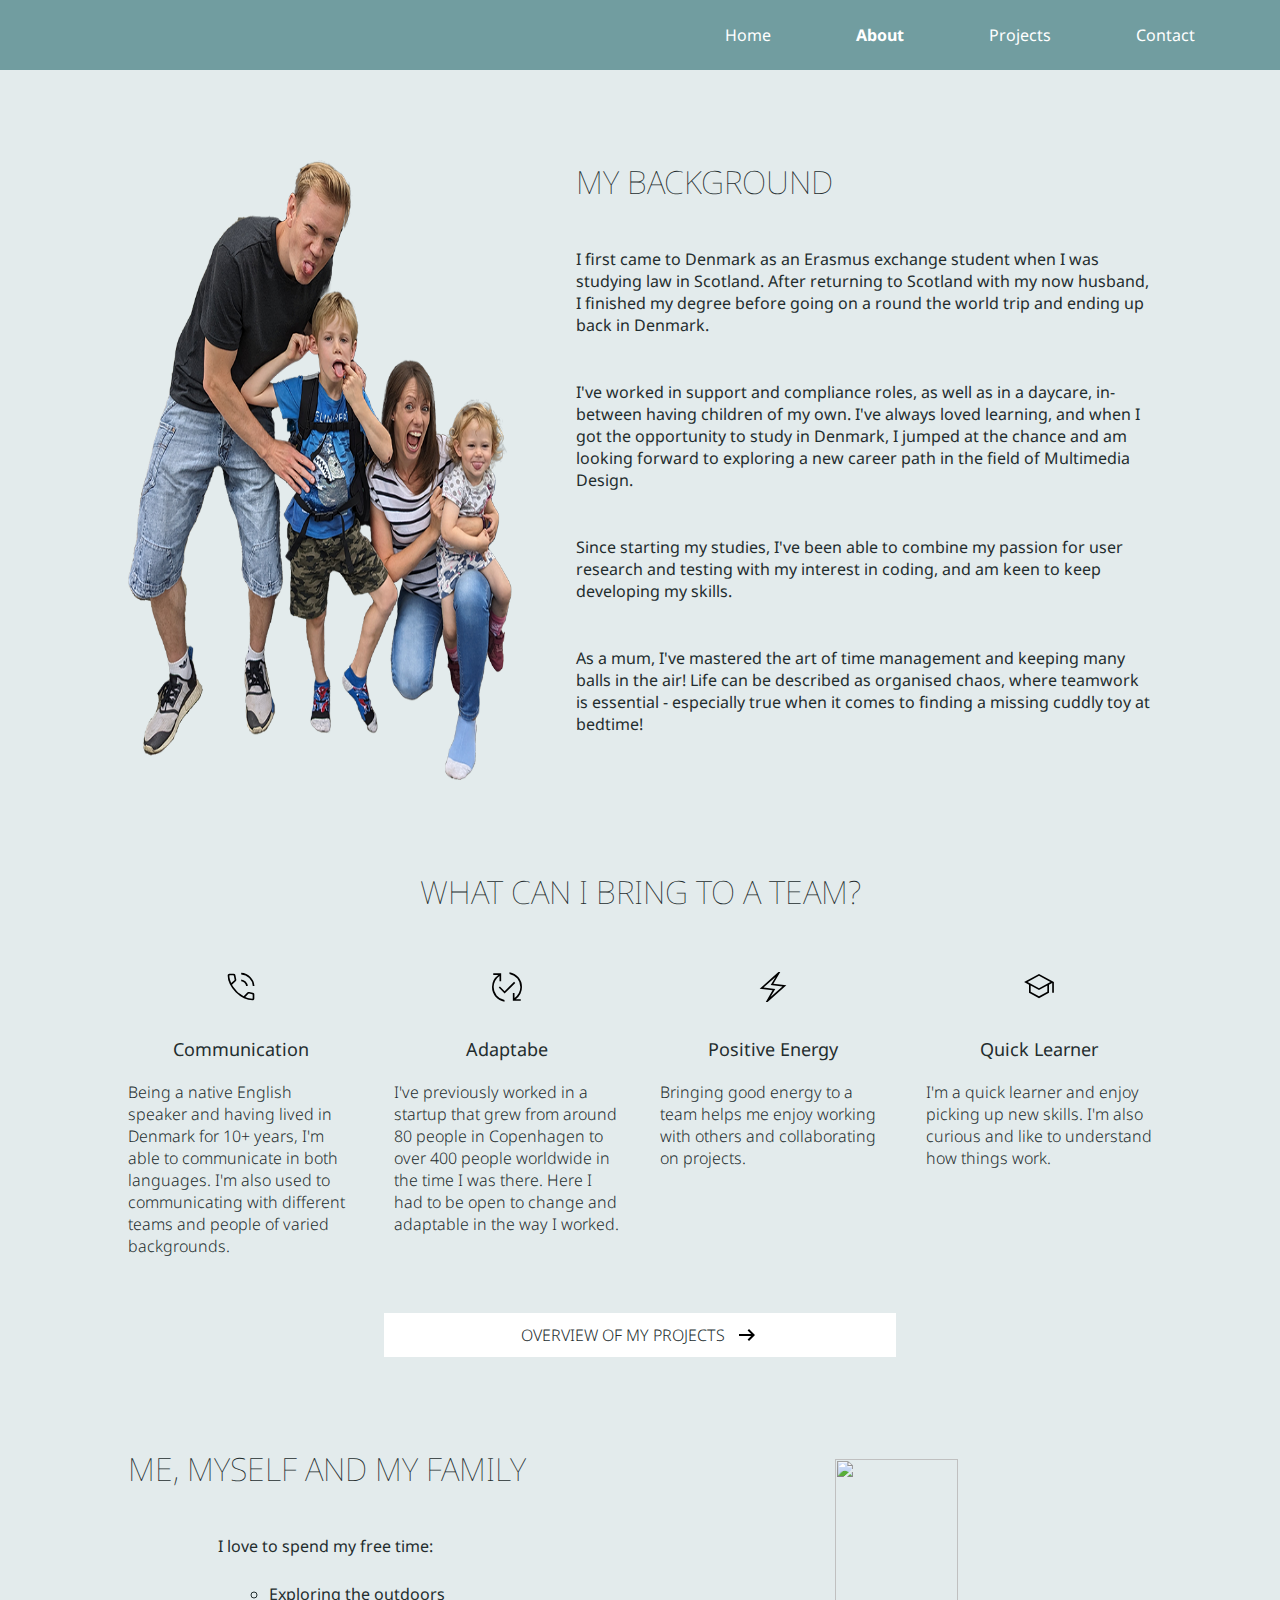
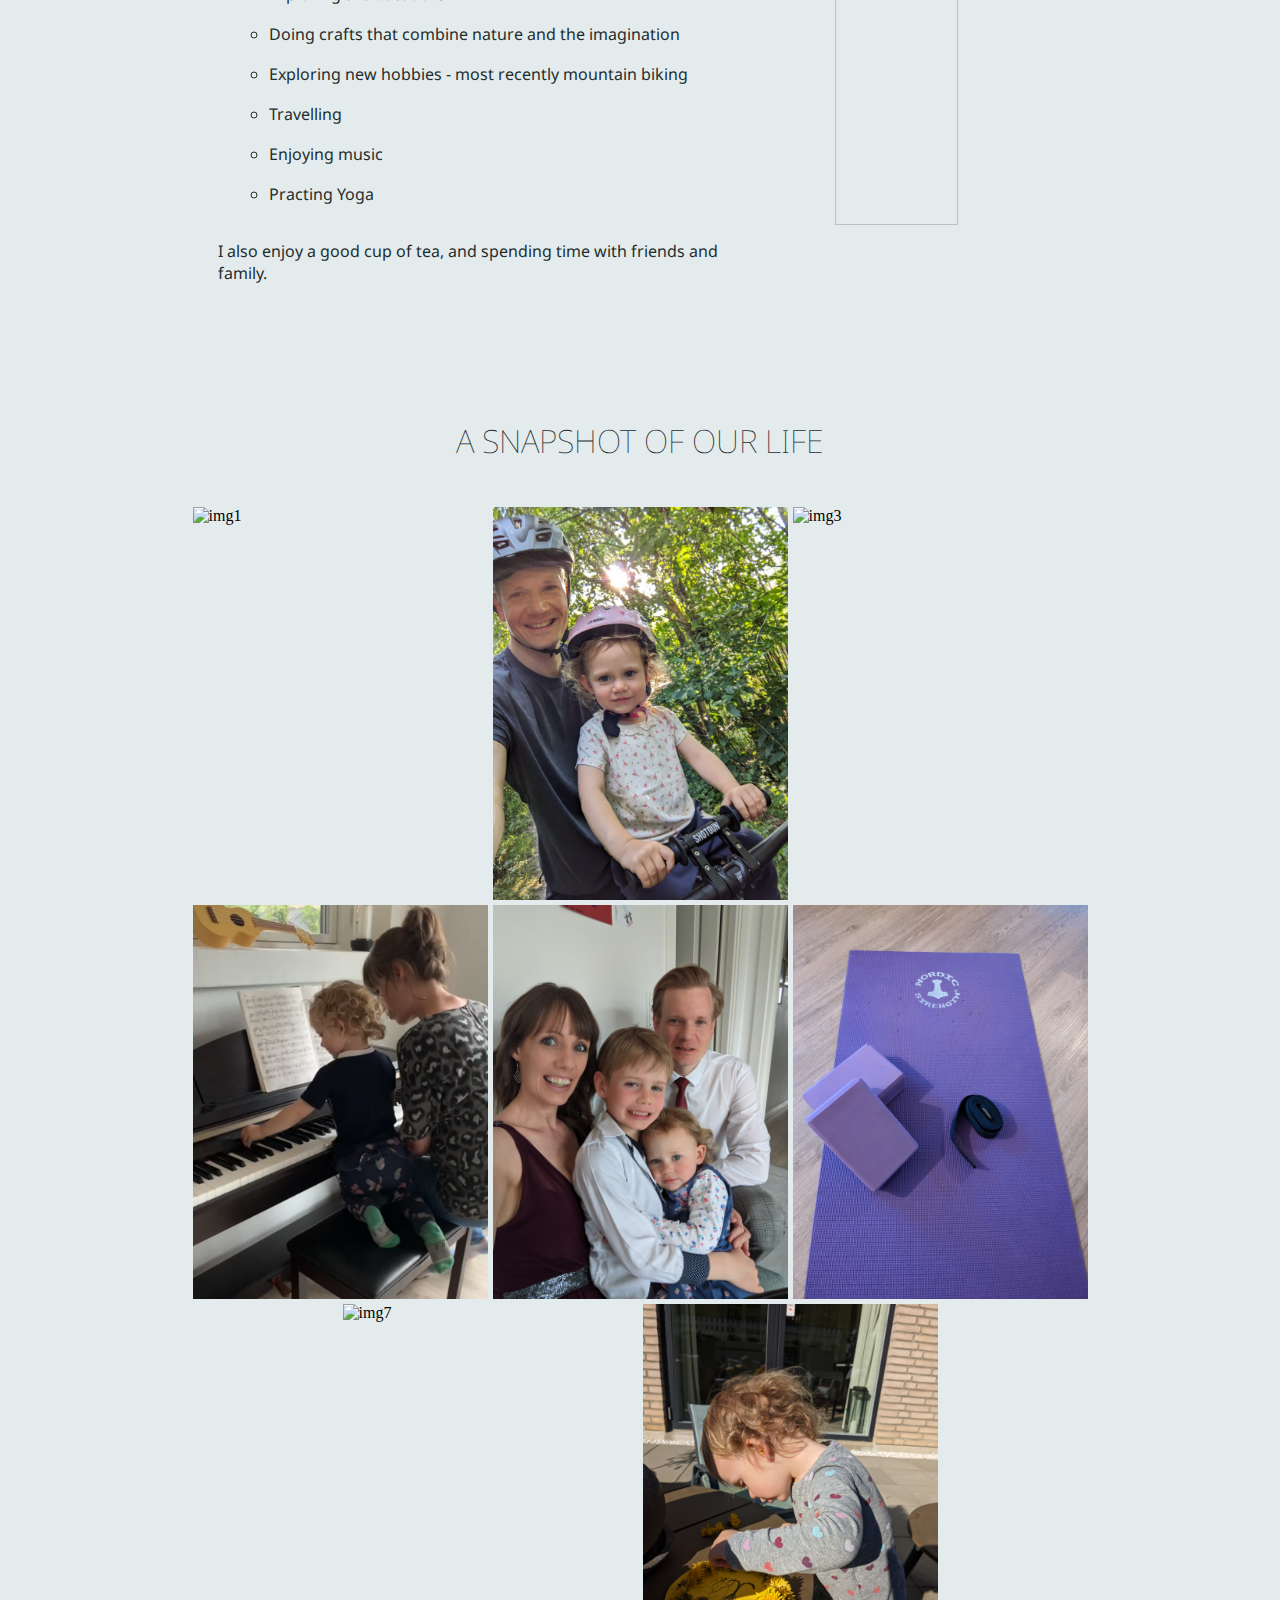
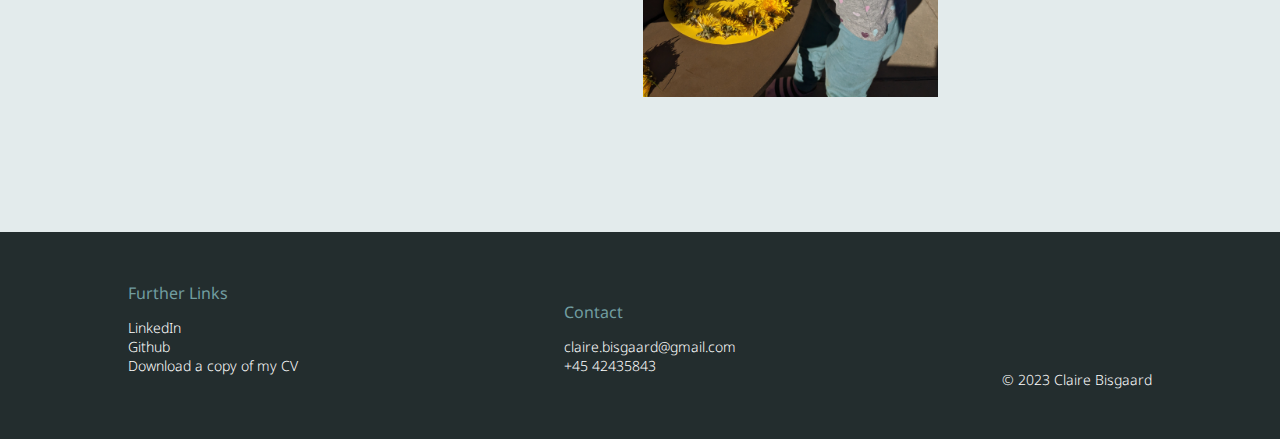
==== commit 57bad41f: "project page start" ====
--- a/about.html
+++ b/about.html
@@ -29,7 +29,7 @@
           <img src="/assets/familyCut.png" class="familyPic" />
         </div>
         <div class="aboutRightSection">
-          <h1 class="whoAmI heading">MY BACKGROUND</h1>
+          <h1 class="whoAmI heading"> MY BACKGROUND</h1>
           <p class="para">
             I first came to Denmark as an Erasmus exchange student when I was
             studying law in Scotland. After returning to Scotland with my now
@@ -145,7 +145,7 @@
                 <li class="hob3">Doing crafts that combine nature and the imagination</li>
                 <li class="hob3">Exploring new hobbies - most recently mountain biking</li>
                 <li class="hob3">Travelling</li>
-                <li class="hob3">Enjoing music</li>
+                <li class="hob3">Enjoying music</li>
                 <li class="hob3">Practing Yoga</li>
             </ul>
 
--- a/styles.css
+++ b/styles.css
@@ -180,6 +180,7 @@
 }
 .meIce2 {
   height: 200px;
+
   z-index: 0;
 }
 
@@ -858,8 +859,17 @@
   width: 40%;
   display: flex;
   justify-content: center;
+  align-items: center;
   background-color: #f8fafa;
   padding: 30px;
+  border-radius: 10px;
+}
+
+.cardImageMobHid {
+  height: 130px;
+  width: auto;
+  margin-left: 0;
+  margin-top: -50px;
 }
 
 .projectTopRight {
@@ -870,6 +880,116 @@
 .projectInfo {
   display: flex;
   flex-direction: column;
+}
+
+.bringProject {
+  display: flex;
+  justify-content: center;
+  gap: 40px;
+  margin-bottom: 10vh;
+  margin-top: 1vh;
+  margin-left: 10vw;
+  margin-right: 10vw;
+  color: var(--black);
+}
+
+.process {
+  padding-left: 10vw;
+  padding-right: 10vw;
+  padding-top: 5vh;
+  font-family: var(--heroFont);
+  color: var(--black);
+  font-weight: 400;
+  margin-top: 5vh;
+  display: flex;
+}
+
+#anchorProcess {
+  font-weight: 300;
+}
+
+#anchorCode {
+  font-weight: 300;
+}
+
+.processLeft {
+  width: 50%;
+  margin-bottom: 5vh;
+}
+
+.codeRight {
+  display: flex;
+  flex-direction: column;
+  gap: 40px;
+  margin: auto;
+  margin-bottom: 10vh;
+}
+
+.processRight {
+  width: 50%;
+  display: flex;
+  flex-direction: column;
+  justify-content: flex-start;
+  align-items: center;
+}
+
+.processImg1 {
+  width: 300px;
+  margin: auto;
+  margin-top: 5vh;
+}
+
+.processImg2 {
+  width: 180px;
+  margin: auto;
+}
+
+.processImg3 {
+  width: 300px;
+  margin: auto;
+}
+
+.processImg4 {
+  width: 180px;
+}
+
+.processImg5 {
+  width: 500px;
+}
+
+.processsImages {
+  display: flex;
+  flex-direction: column;
+  align-content: flex-start;
+}
+
+.bullets {
+  list-style-type: disc;
+  margin-left: 3vw;
+}
+
+.proCo {
+  margin-bottom: 3vh;
+}
+
+.codeImages {
+  display: flex;
+  gap: 20px;
+  justify-items: center;
+
+  margin: auto;
+}
+
+.external {
+  color: var(--navBar);
+}
+
+.dark {
+  background-color: #f8fafa;
+}
+
+.btnProjects {
+  margin-bottom: 10vh;
 }
 
 /* Media queries / responsiveness */
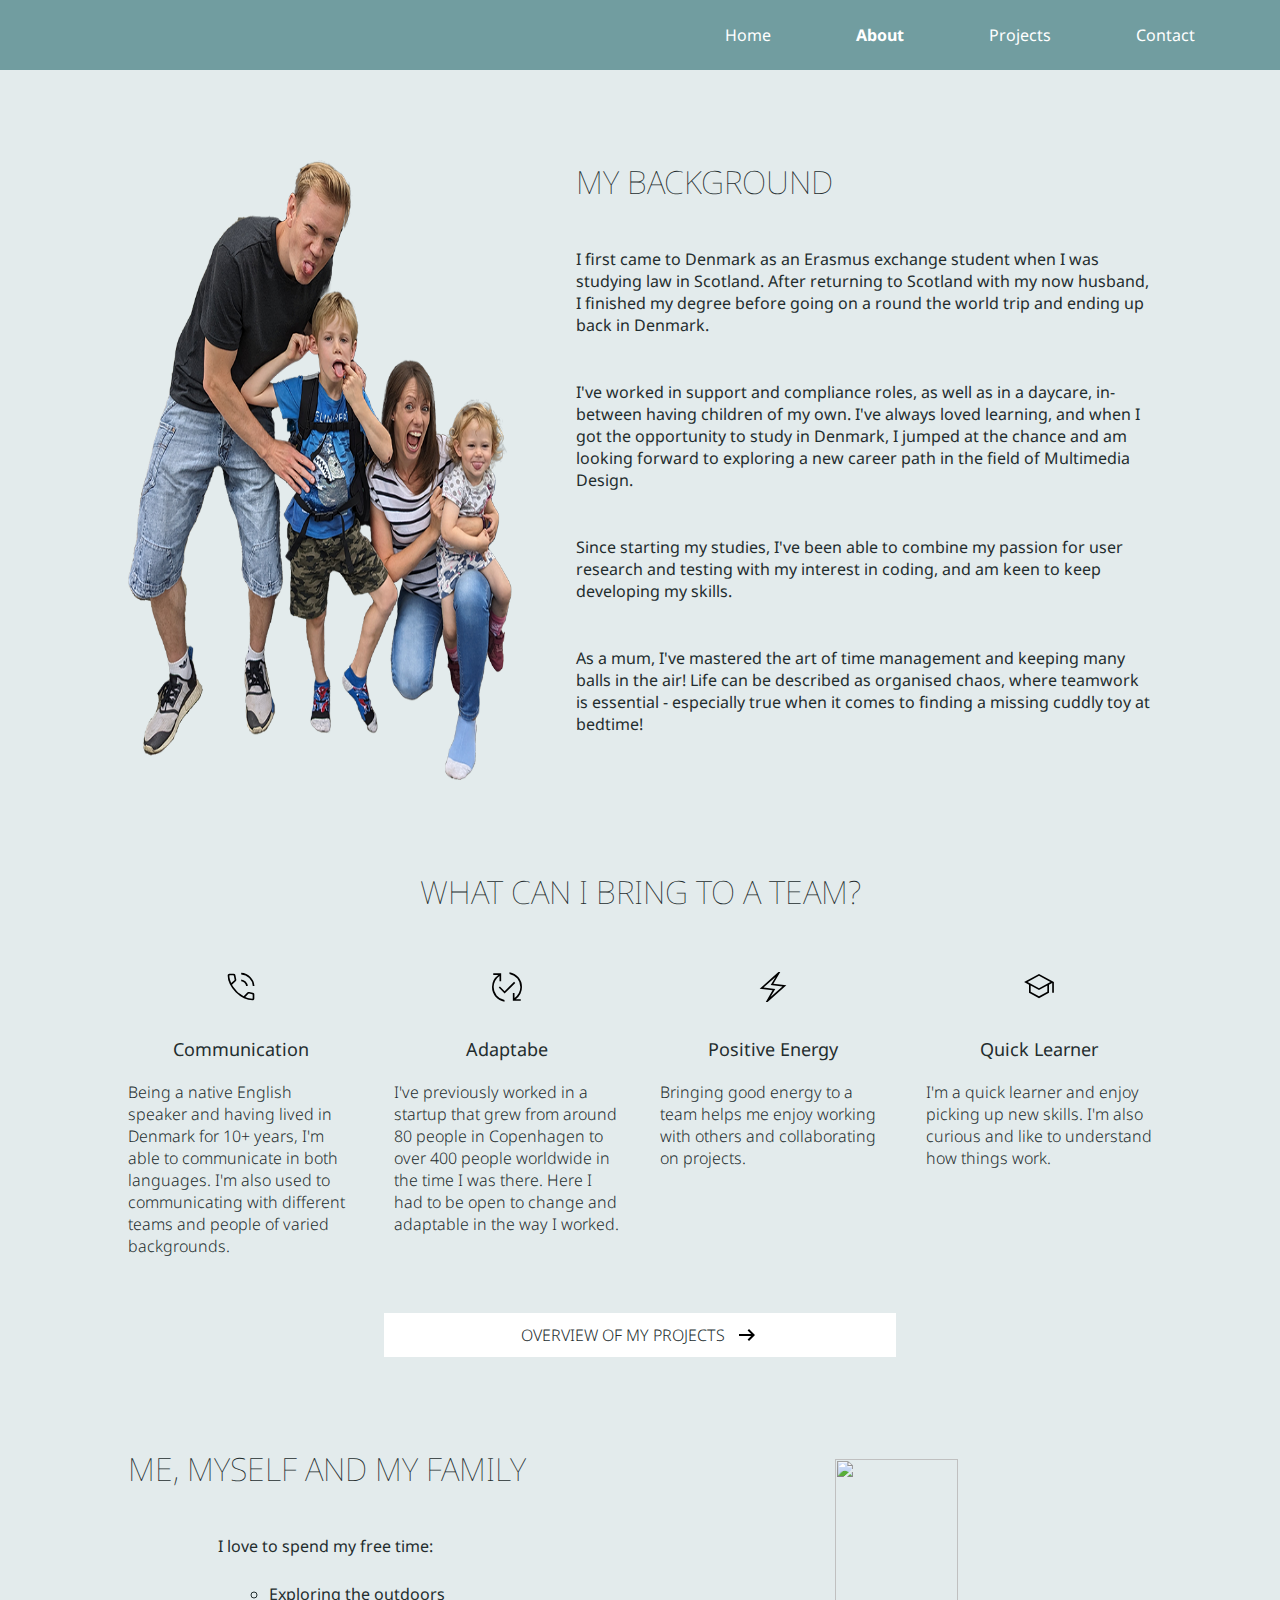
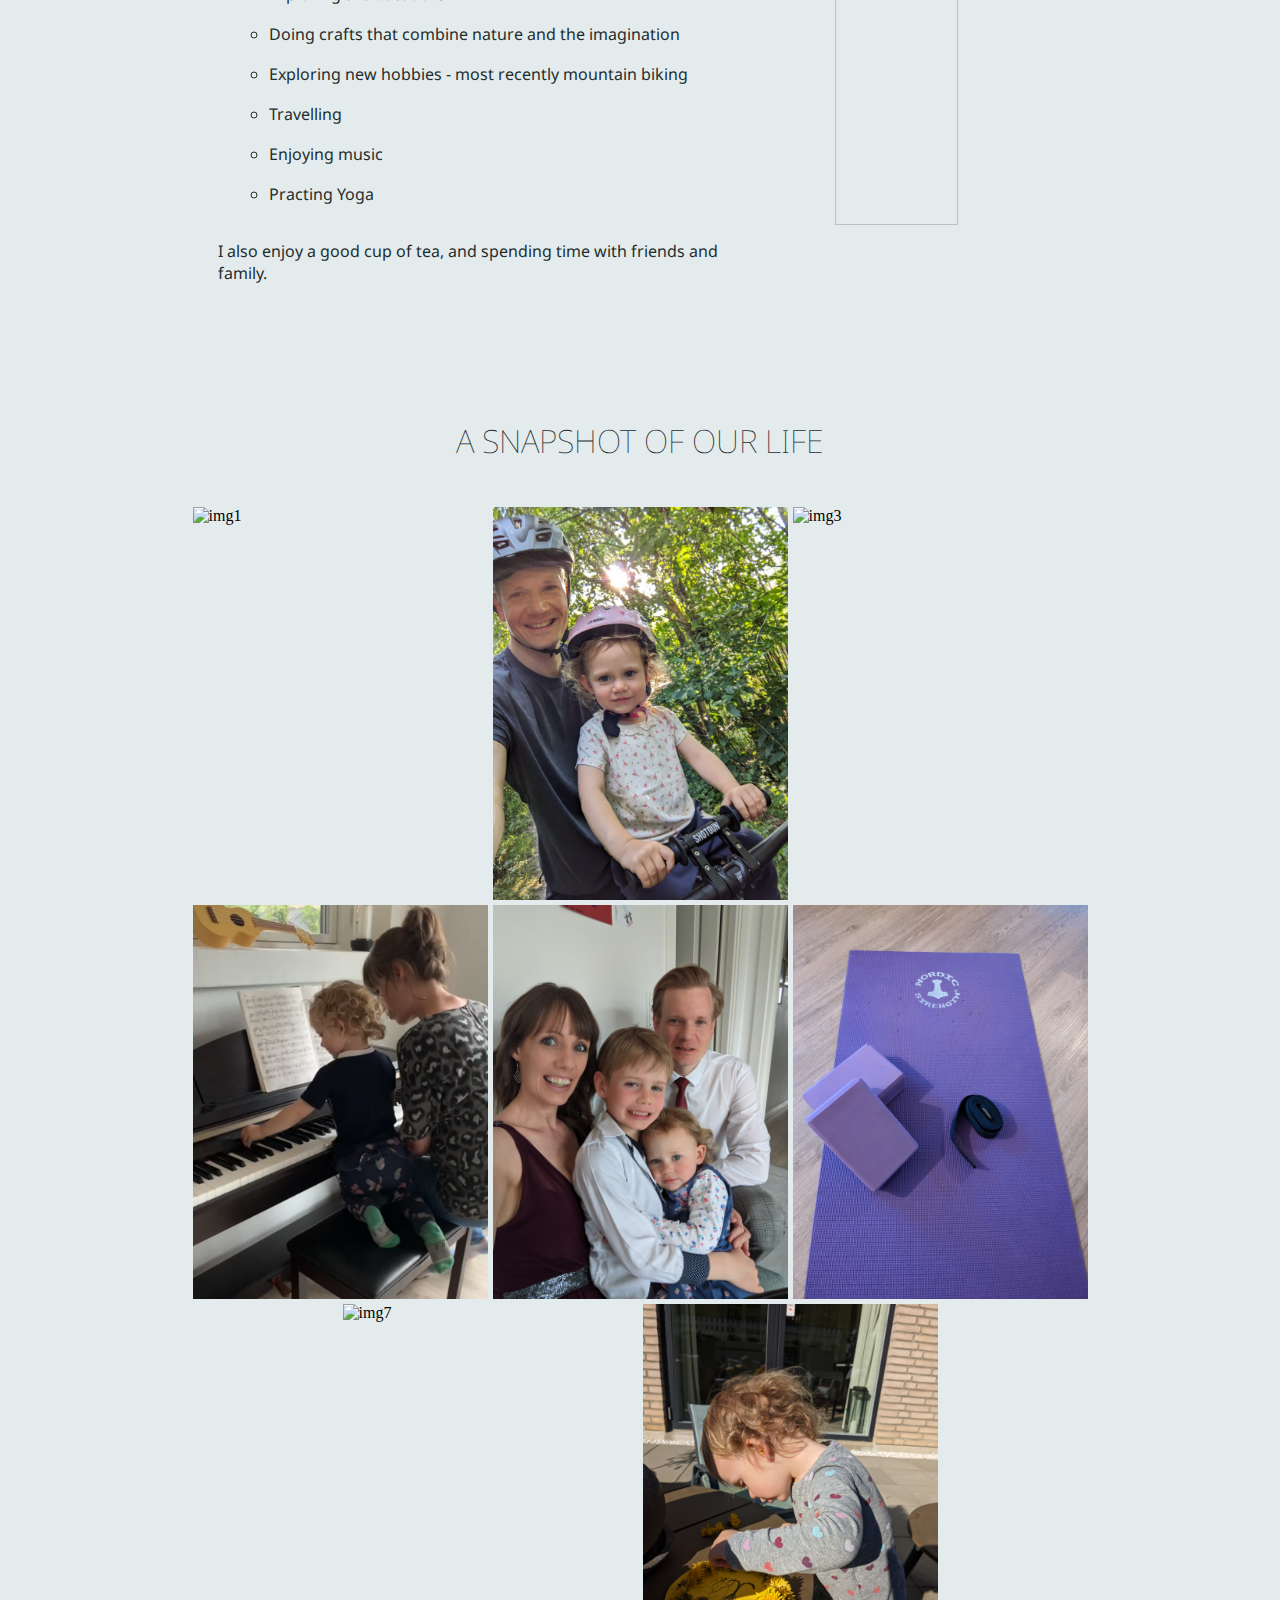
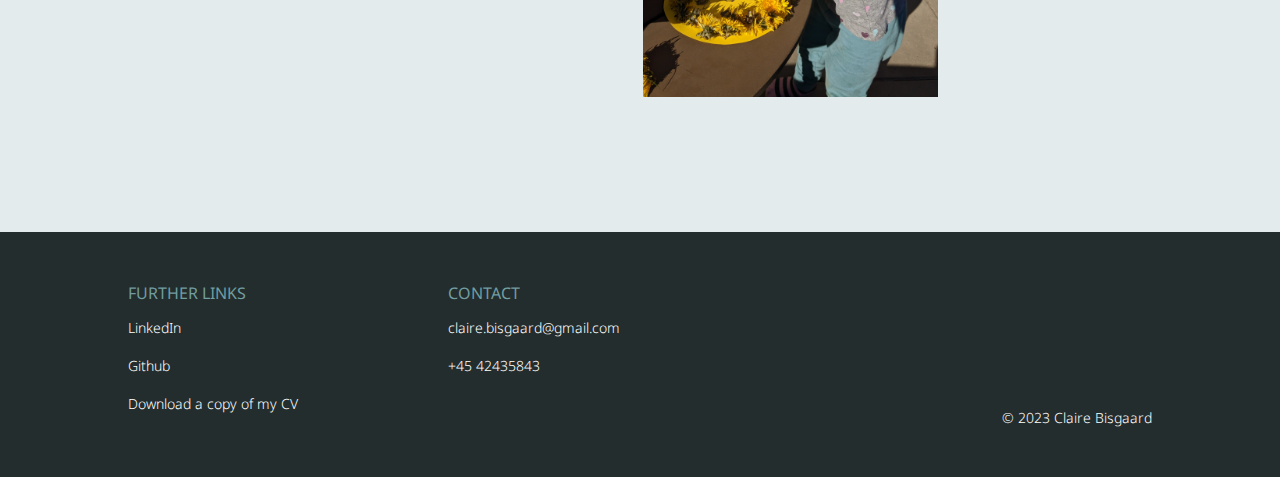
==== commit 482a9b22: "footer component, project js, description1" ====
--- a/about.html
+++ b/about.html
@@ -176,26 +176,7 @@
       <img class="galleryPic" src="/assets/pic7.jpg" alt="img8" class="galleryImg" />
     </div>
 
-    <div class="footer descriptionSection">
-      <div>
-        <h2>Further Links</h2>
-        <ul class="footerLinks">
-          <li><a href="#">LinkedIn</a></li>
-          <li><a href="#">Github</a></li>
-          <li><a href="#">Download a copy of my CV</a></li>
-        </ul>
-      </div>
-      <div>
-        <h2>Contact</h2>
-        <ul>
-          <li>claire.bisgaard@gmail.com</li>
-          <li>+45 42435843</li>
-        </ul>
-      </div>
-      <div>
-        <p>&copy; 2023 Claire Bisgaard</p>
-      </div>
-    </div>
+    <div class="footerContainer"></div>
     <script src="https://unpkg.com/aos@2.3.1/dist/aos.js"></script>
     <script>
   AOS.init({
--- a/styles.css
+++ b/styles.css
@@ -1,13 +1,11 @@
 /* Global */
 :root {
   --navBar: #719da0;
-  --lightGreen: #f3f9f2;
-  --lightRed: #fffefe;
+
   --black: #232d2e;
   --white: #ffffff;
   --errorColour: #f00e0e;
-  --bodyFont: "Roboto", Arial, Helvetica, sans-serif;
-  --testimonialFont: "MV Boli";
+
   --heroFont: "Noto Sans", sans-serif;
 }
 
@@ -289,6 +287,7 @@
 .featured {
   padding-left: 10vw;
   padding-right: 10vw;
+  z-index: 1;
 }
 
 .centre {
@@ -449,6 +448,7 @@
 .getInTouch {
   display: flex;
   margin-top: 15vh;
+  z-index: 1;
 }
 
 .getLeft {
@@ -460,6 +460,7 @@
   font-weight: 100;
   background-color: var(--navBar);
   color: var(--white);
+  z-index: 1;
 }
 
 .getHeading {
@@ -862,7 +863,27 @@
   align-items: center;
   background-color: #f8fafa;
   padding: 30px;
-  border-radius: 10px;
+}
+
+.projectTopLeftBlog {
+  width: 40%;
+  display: flex;
+  justify-content: center;
+  align-items: center;
+  background-color: #f8fafa;
+  padding: 30px;
+  gap: 40px;
+}
+
+.projectTopLeftSmuk {
+  width: 40%;
+  display: flex;
+  justify-content: center;
+  align-items: center;
+  background-color: #f8fafa;
+  padding: 30px;
+
+  gap: 40px;
 }
 
 .cardImageMobHid {
@@ -872,9 +893,29 @@
   margin-top: -50px;
 }
 
+.cardImageCollection {
+  height: 350px;
+  width: auto;
+}
+
+.cardImageBasket {
+  height: 280px;
+  width: auto;
+}
+
+.cardImageBlog1 {
+  height: 280px;
+  width: auto;
+}
+
+.cardImageBlog2 {
+  height: 200px;
+  width: auto;
+}
+
 .projectTopRight {
   width: 60%;
-  margin-left: 5vw;
+  padding: 50px;
 }
 
 .projectInfo {
@@ -896,7 +937,7 @@
 .process {
   padding-left: 10vw;
   padding-right: 10vw;
-  padding-top: 5vh;
+  padding-top: 10vh;
   font-family: var(--heroFont);
   color: var(--black);
   font-weight: 400;
@@ -933,6 +974,14 @@
   align-items: center;
 }
 
+.processRight2 {
+  width: 50%;
+  display: flex;
+  flex-direction: column;
+  justify-content: center;
+  align-items: center;
+}
+
 .processImg1 {
   width: 300px;
   margin: auto;
@@ -957,6 +1006,11 @@
   width: 500px;
 }
 
+.processImg6 {
+  width: 400px;
+  margin-left: 10vw;
+}
+
 .processsImages {
   display: flex;
   flex-direction: column;
@@ -990,6 +1044,52 @@
 
 .btnProjects {
   margin-bottom: 10vh;
+}
+
+.smuk {
+  background-color: #f8f0ea;
+}
+
+.hidden {
+  background-color: #f3f9f2;
+}
+
+.basket {
+  background-color: #fcf0ea;
+}
+
+.grund {
+  background-color: #eef5f6;
+}
+
+.blog {
+  background-color: #fff6f6;
+}
+
+.track {
+  background-color: #efe8f5;
+}
+
+/*splash*/
+.AGFcard {
+  position: relative;
+  z-index: 1;
+}
+
+.splash {
+  position: absolute;
+  width: 400px;
+  z-index: -2;
+  right: 40px;
+  top: -200px;
+}
+
+.splash2 {
+  position: absolute;
+  width: 350px;
+  z-index: -3;
+  left: 40px;
+  top: 600px;
 }
 
 /* Media queries / responsiveness */
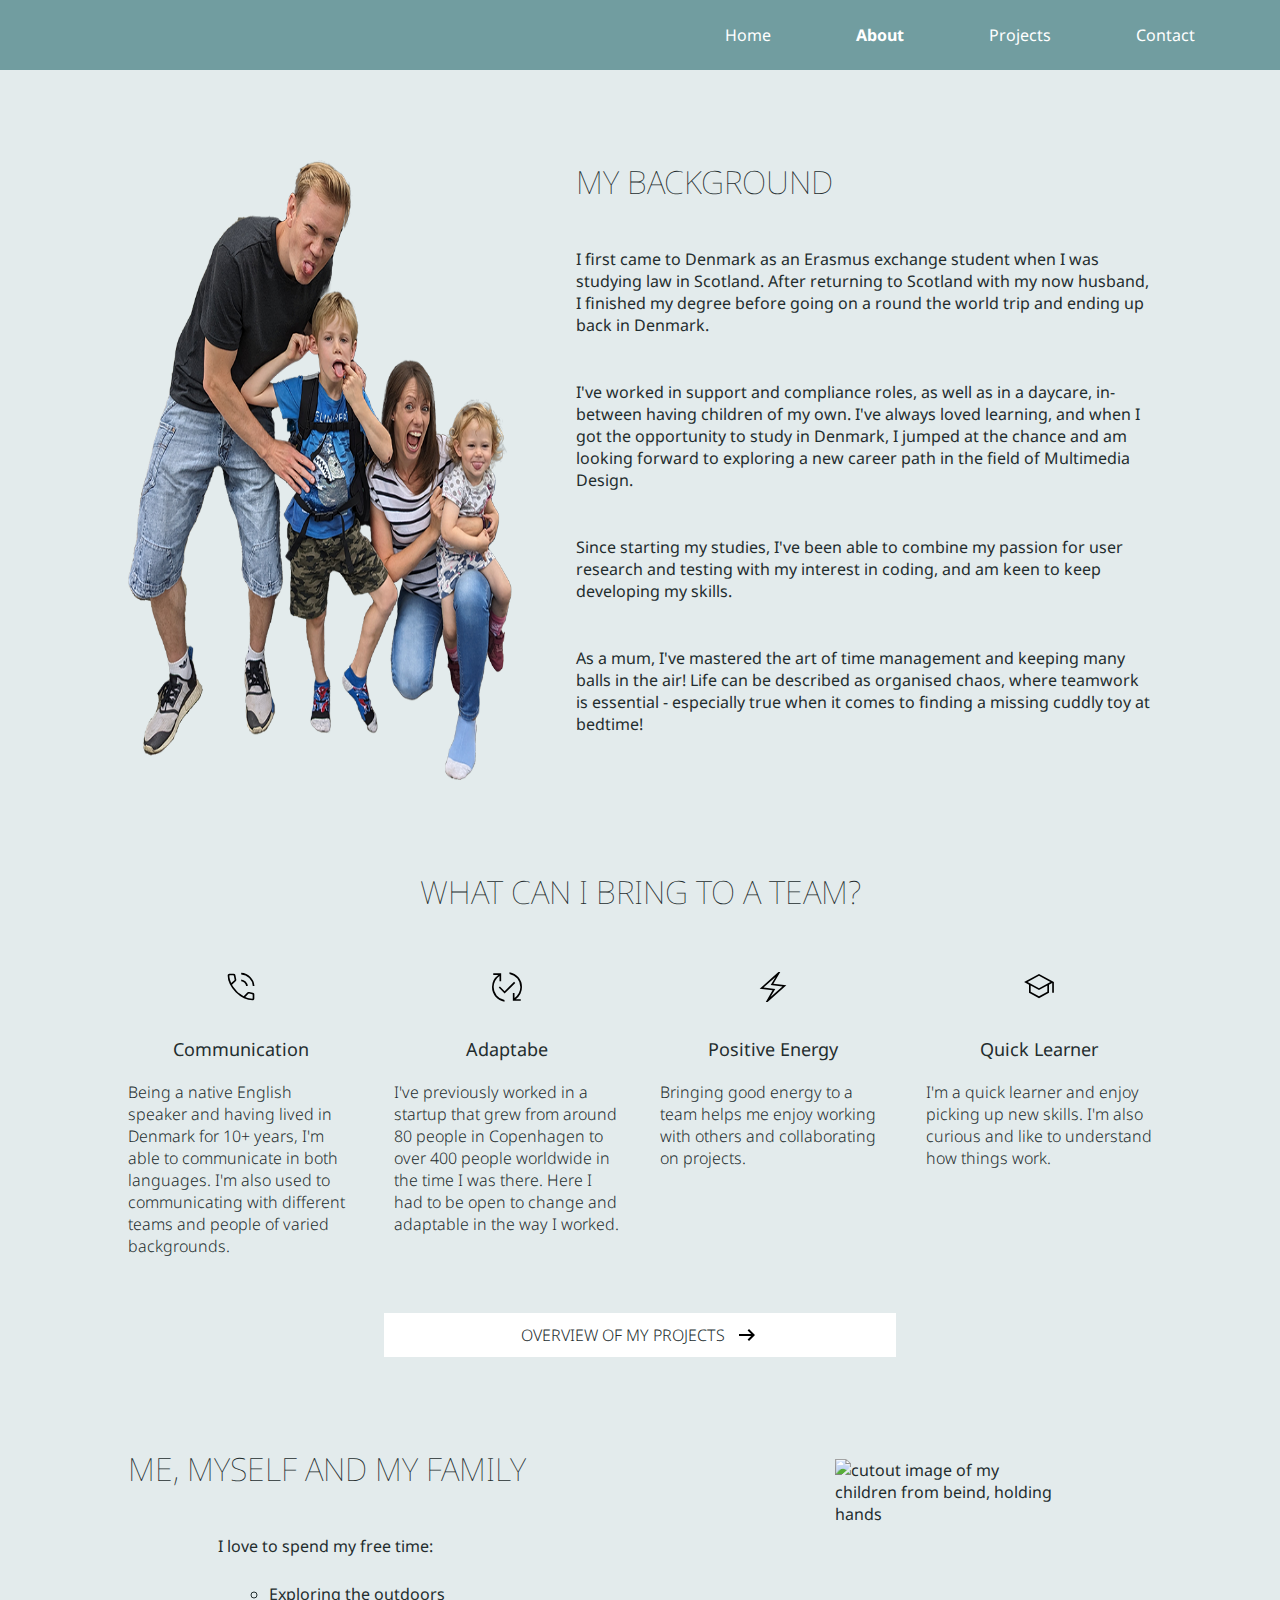
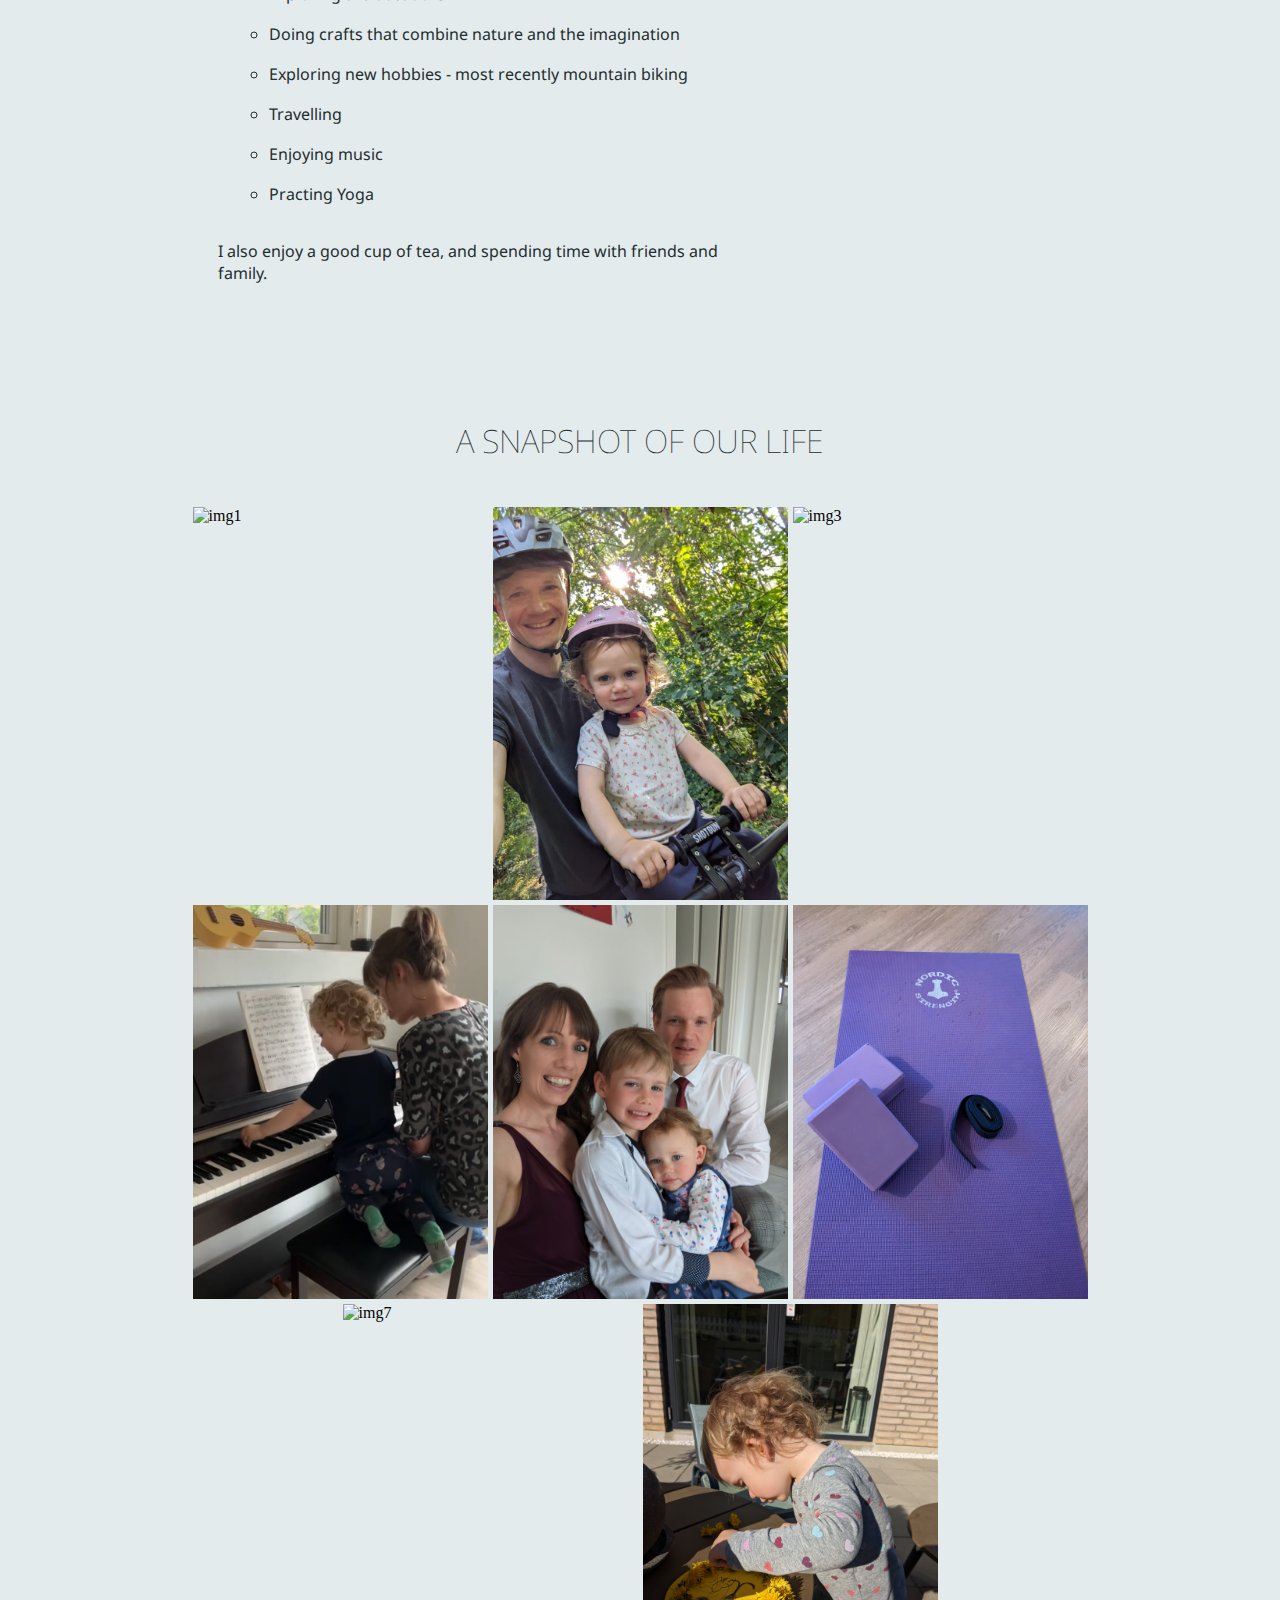
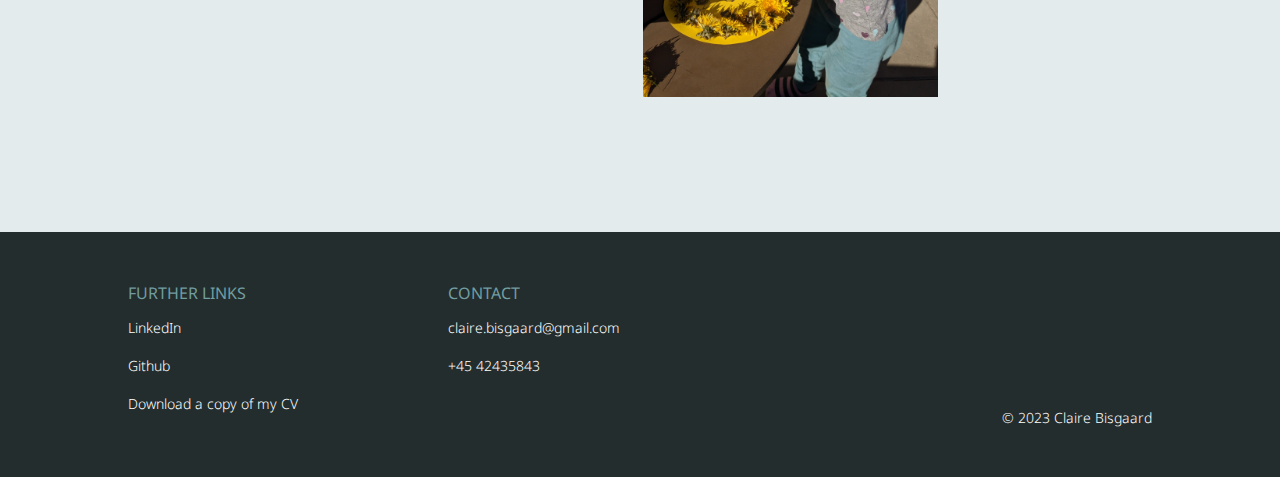
==== commit 3b126de8: "AGF basketball added, alt tags added" ====
--- a/about.html
+++ b/about.html
@@ -26,7 +26,7 @@
     <div class="content">
       <div class="aboutDescription">
         <div class="leftSection" >
-          <img src="/assets/familyCut.png" class="familyPic" />
+          <img src="/assets/familyCut.png" class="familyPic" alt="photo of me, my husband, my son and my daughter"/>
         </div>
         <div class="aboutRightSection">
           <h1 class="whoAmI heading"> MY BACKGROUND</h1>
@@ -67,6 +67,7 @@
             <img
               src="/assets/phone_in_talk_FILL0_wght200_GRAD0_opsz24.svg"
               class="skillPic"
+              alt="phone icon"
             />
           </div>
           <div class="skillDescription">
@@ -85,6 +86,7 @@
             <img
               src="/assets/published_with_changes_FILL0_wght200_GRAD0_opsz24.svg"
               class="skillPic"
+              alt="a checkmark icon surounded by 2 arrows making a circle icon"
             />
           </div>
           <div class="skillDescription">
@@ -103,6 +105,7 @@
             <img
               src="/assets/electric_bolt_FILL0_wght200_GRAD0_opsz24.svg"
               class="skillPic"
+              alt="a lightning bolt icon"
             />
           </div>
           <div class="skillDescription">
@@ -116,7 +119,7 @@
 
         <div class="skillCard">
           <div>
-            <img src="/assets/school_FILL0_wght200_GRAD0_opsz24.svg" class="skillPic" />
+            <img src="/assets/school_FILL0_wght200_GRAD0_opsz24.svg" class="skillPic" alt="graduation cap icon"/>
           </div>
           <div class="skillDescription">
             <h2 class="skillTitle">Quick Learner</h2>
@@ -157,7 +160,7 @@
                 </div>
         </div>
         <div class="aboutRightSection2" >
-          <img src="/assets/Layer 3.png" class="familyPic cAndM" />
+          <img src="/assets/Layer 3.png" class="familyPic cAndM" alt="cutout image of my children from beind, holding hands"/>
         </div>
       </div>
     </div>
@@ -166,14 +169,14 @@
     <h1 class="whoAmI heading centre">A SNAPSHOT OF OUR LIFE</h1>
 
     <div class="featured galleryContainer">
-      <img class="galleryPic" src="/assets/pic5.jpg" alt="img1" class="galleryImg" />
-      <img class="galleryPic" src="/assets/pic3.jpg" alt="img2" class="galleryImg" />
-      <img class="galleryPic" src="/assets/pic4.jpg" alt="img3" class="galleryImg" />
-      <img class="galleryPic" src="/assets/pic2.png" alt="img4" class="galleryImg" />
-      <img class="galleryPic" src="/assets/pic8.jpg" alt="img5" class="galleryImg" />
-      <img class="galleryPic" src="/assets/pic11.jpg" alt="img6" class="galleryImg" />
-      <img class="galleryPic" src="/assets/pic6.jpg" alt="img7" class="galleryImg" />
-      <img class="galleryPic" src="/assets/pic7.jpg" alt="img8" class="galleryImg" />
+      <img class="galleryPic" src="/assets/pic5.jpg" alt="img1" class="galleryImg" alt="Me on top of Lion's Head mountain, South Africa"/>
+      <img class="galleryPic" src="/assets/pic3.jpg" alt="img2" class="galleryImg" alt="My husband and daughter on a mountain bike" />
+      <img class="galleryPic" src="/assets/pic4.jpg" alt="img3" class="galleryImg" alt="Me and my son at a waterfall in Scotland"/>
+      <img class="galleryPic" src="/assets/pic2.png" alt="img4" class="galleryImg" alt="My daughter and I sitting playing the piano together"/>
+      <img class="galleryPic" src="/assets/pic8.jpg" alt="img5" class="galleryImg" alt="My family photo"/>
+      <img class="galleryPic" src="/assets/pic11.jpg" alt="img6" class="galleryImg" alt="Yoga mat, blocks and belt"/>
+      <img class="galleryPic" src="/assets/pic6.jpg" alt="img7" class="galleryImg" alt="Hexagonal rocks on Staffa Island"/>
+      <img class="galleryPic" src="/assets/pic7.jpg" alt="img8" class="galleryImg" alt="My daughter doing crafts with dandilions"/>
     </div>
 
     <div class="footerContainer"></div>
--- a/styles.css
+++ b/styles.css
@@ -151,6 +151,39 @@
   height: 100px;
 }
 
+.arrowContainer {
+  position: absolute;
+  bottom: 90px;
+  left: 50%;
+  transform: translateX(-50%);
+  animation: arrowBounce 2s infinite; /* Add animation to the arrow */
+}
+
+.arrow {
+  width: 20px;
+  height: 20px;
+  border: solid transparent;
+  border-width: 0px 2px 2px 0px;
+  border-color: var(--navBar);
+  transition: transform 0.2s ease-in-out;
+}
+
+.down {
+  transform: rotate(45deg);
+  -webkit-transform: rotate(45deg);
+}
+
+/* Animation */
+@keyframes arrowBounce {
+  0%,
+  100% {
+    transform: translateY(0); /* Start & end */
+  }
+  50% {
+    transform: translateY(-10px); /* Mid */
+  }
+}
+
 .newSection {
   padding-top: 15vh;
   font-family: var(--heroFont);
@@ -304,6 +337,15 @@
   margin-bottom: 50px;
 }
 
+.cards2 {
+  display: flex;
+  justify-content: center;
+  flex-wrap: wrap;
+  font-family: var(--heroFont);
+  gap: 30px;
+  margin-bottom: 50px;
+}
+
 .card {
   background-color: var(--white);
   width: 300px;
@@ -323,7 +365,43 @@
   align-items: flex-start;
 }
 
+.cardImageContainerHidden {
+  background-color: var(--white);
+  height: auto;
+
+  display: flex;
+  justify-content: center;
+  align-items: flex-start;
+}
+
 .cardImageContainerSmuk {
+  background-color: var(--white);
+  height: auto;
+
+  display: flex;
+  justify-content: space-evenly;
+  align-items: flex-start;
+}
+
+.cardImageContainerAGF {
+  background-color: var(--white);
+  height: auto;
+
+  display: flex;
+  justify-content: center;
+  align-items: flex-start;
+}
+
+.cardImageContainerGrundfos {
+  background-color: var(--white);
+  height: auto;
+
+  display: flex;
+  justify-content: center;
+  align-items: flex-start;
+}
+
+.cardImageContainerTrack {
   background-color: var(--white);
   height: auto;
 
@@ -964,6 +1042,7 @@
   gap: 40px;
   margin: auto;
   margin-bottom: 10vh;
+  width: 50%;
 }
 
 .processRight {
@@ -978,8 +1057,18 @@
   width: 50%;
   display: flex;
   flex-direction: column;
-  justify-content: center;
-  align-items: center;
+  justify-content: flex-start;
+  align-items: center;
+  gap: 20px;
+  margin-bottom: 5vh;
+}
+.processRight3 {
+  width: 50%;
+  display: flex;
+  flex-direction: column;
+  justify-content: center;
+  align-items: center;
+  margin-bottom: 5vh;
 }
 
 .processImg1 {
@@ -1003,7 +1092,7 @@
 }
 
 .processImg5 {
-  width: 500px;
+  width: 350px;
 }
 
 .processImg6 {
@@ -1011,10 +1100,65 @@
   margin-left: 10vw;
 }
 
+.processImg7 {
+  width: 500px;
+  margin-top: 1vh;
+  margin-left: 5vw;
+}
+
+.processImg8 {
+  width: 500px;
+  margin-top: 1vh;
+}
+
+.processImg9 {
+  width: 300px;
+}
+
+.processImg10 {
+  width: 500px;
+  margin: auto;
+}
+
+.processImg11 {
+  width: 250px;
+}
+
+.processImg12 {
+  width: 400px;
+  margin: auto;
+  margin-top: 5vh;
+}
+
+.processImg13 {
+  width: 400px;
+  margin-left: 7.5vw;
+  margin-bottom: 1vh;
+}
+
+.processImg14 {
+  width: 500px;
+  margin-top: 1vh;
+  margin-left: 5vw;
+  margin-bottom: 1vh;
+}
+
+.processImg15 {
+  width: 650px;
+  margin-bottom: 2vh;
+  margin-left: 5vw;
+}
+
 .processsImages {
   display: flex;
   flex-direction: column;
   align-content: flex-start;
+}
+
+.processsImages2 {
+  display: flex;
+  flex-direction: column;
+  justify-content: center;
 }
 
 .bullets {
@@ -1034,6 +1178,24 @@
   margin: auto;
 }
 
+.codeImages2 {
+  display: flex;
+  flex-direction: column;
+  gap: 100px;
+  justify-items: center;
+
+  margin: auto;
+}
+
+.codeImages3 {
+  display: flex;
+  flex-direction: column;
+
+  justify-items: center;
+
+  margin: auto;
+}
+
 .external {
   color: var(--navBar);
 }
@@ -1068,6 +1230,30 @@
 
 .track {
   background-color: #efe8f5;
+}
+
+.trackCode1 {
+  display: flex;
+  flex-direction: column;
+  gap: 10px;
+  margin-left: 10vw;
+}
+
+.trackCode2 {
+  display: flex;
+  flex-direction: row;
+  gap: 10px;
+  justify-content: center;
+  align-items: center;
+  margin-left: 10vw;
+}
+
+.codeImagesSmuk {
+  display: flex;
+  gap: 20px;
+  justify-items: center;
+
+  margin: auto;
 }
 
 /*splash*/
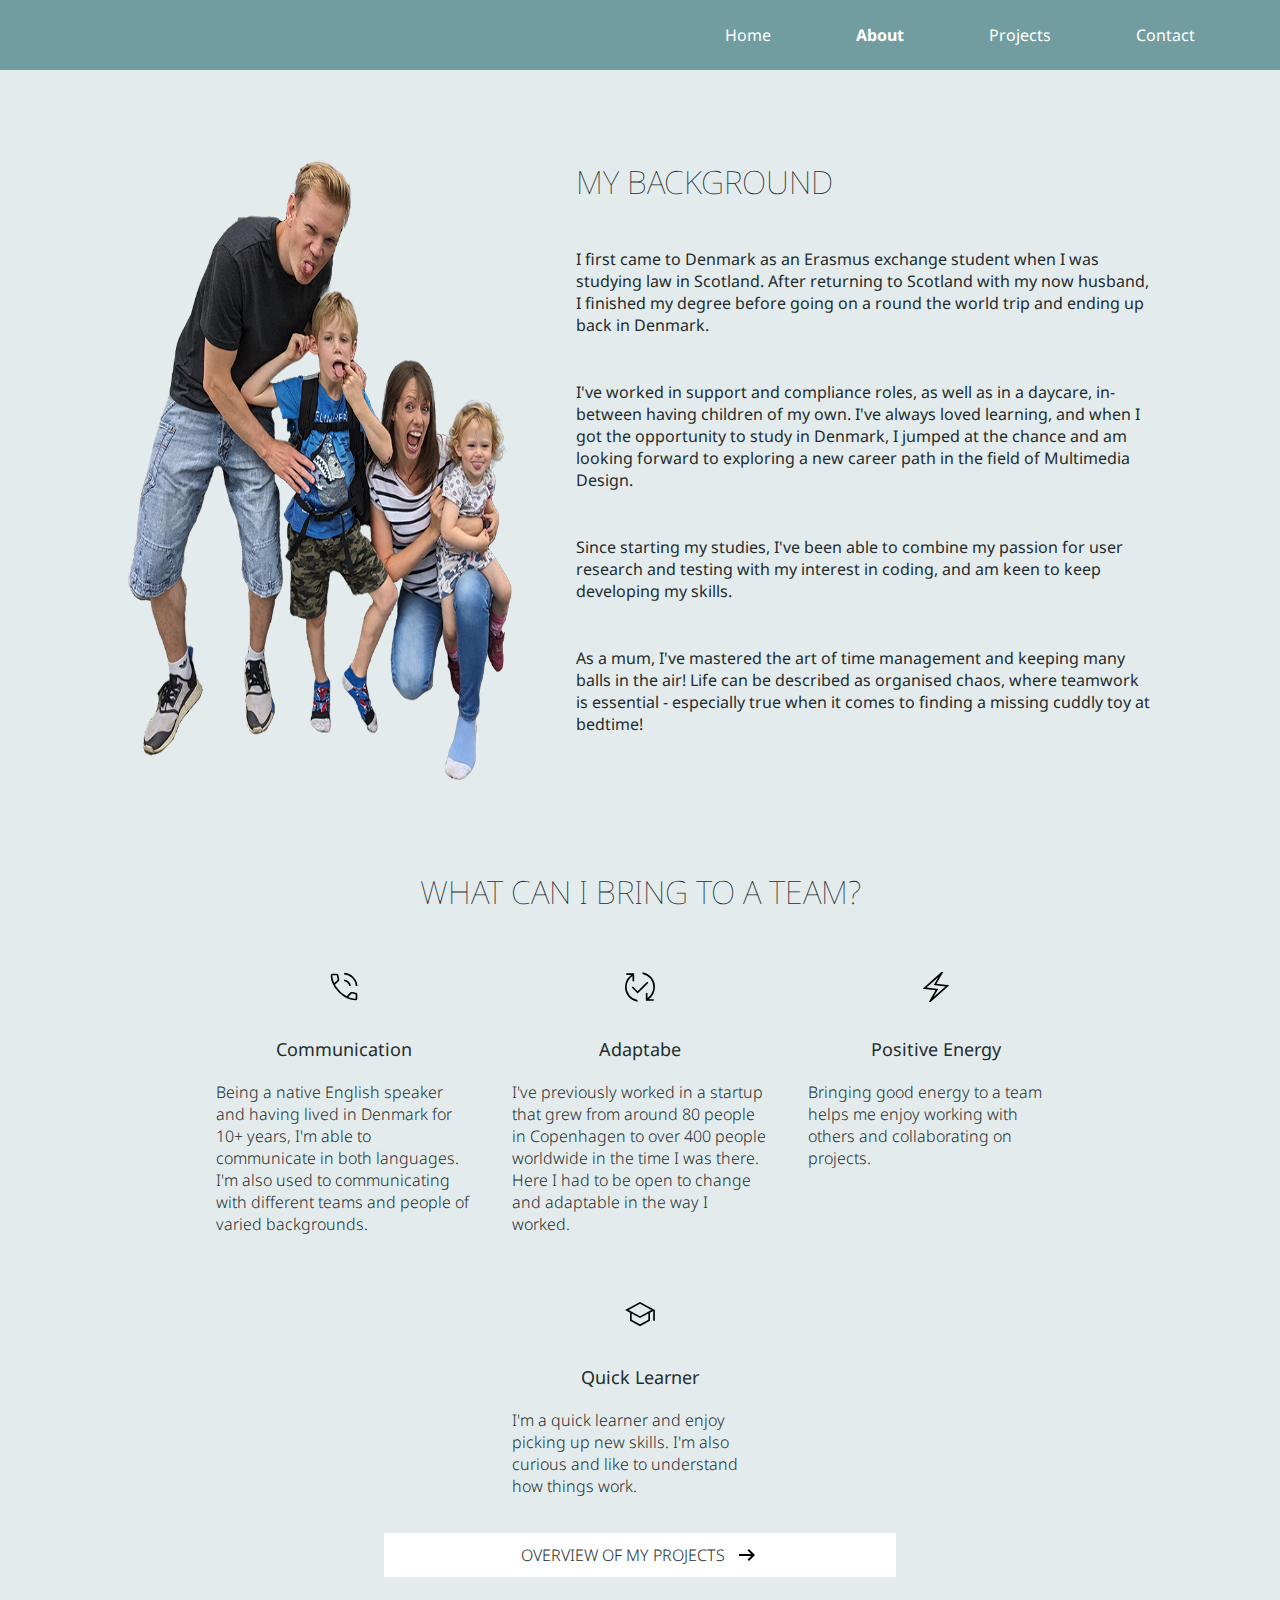
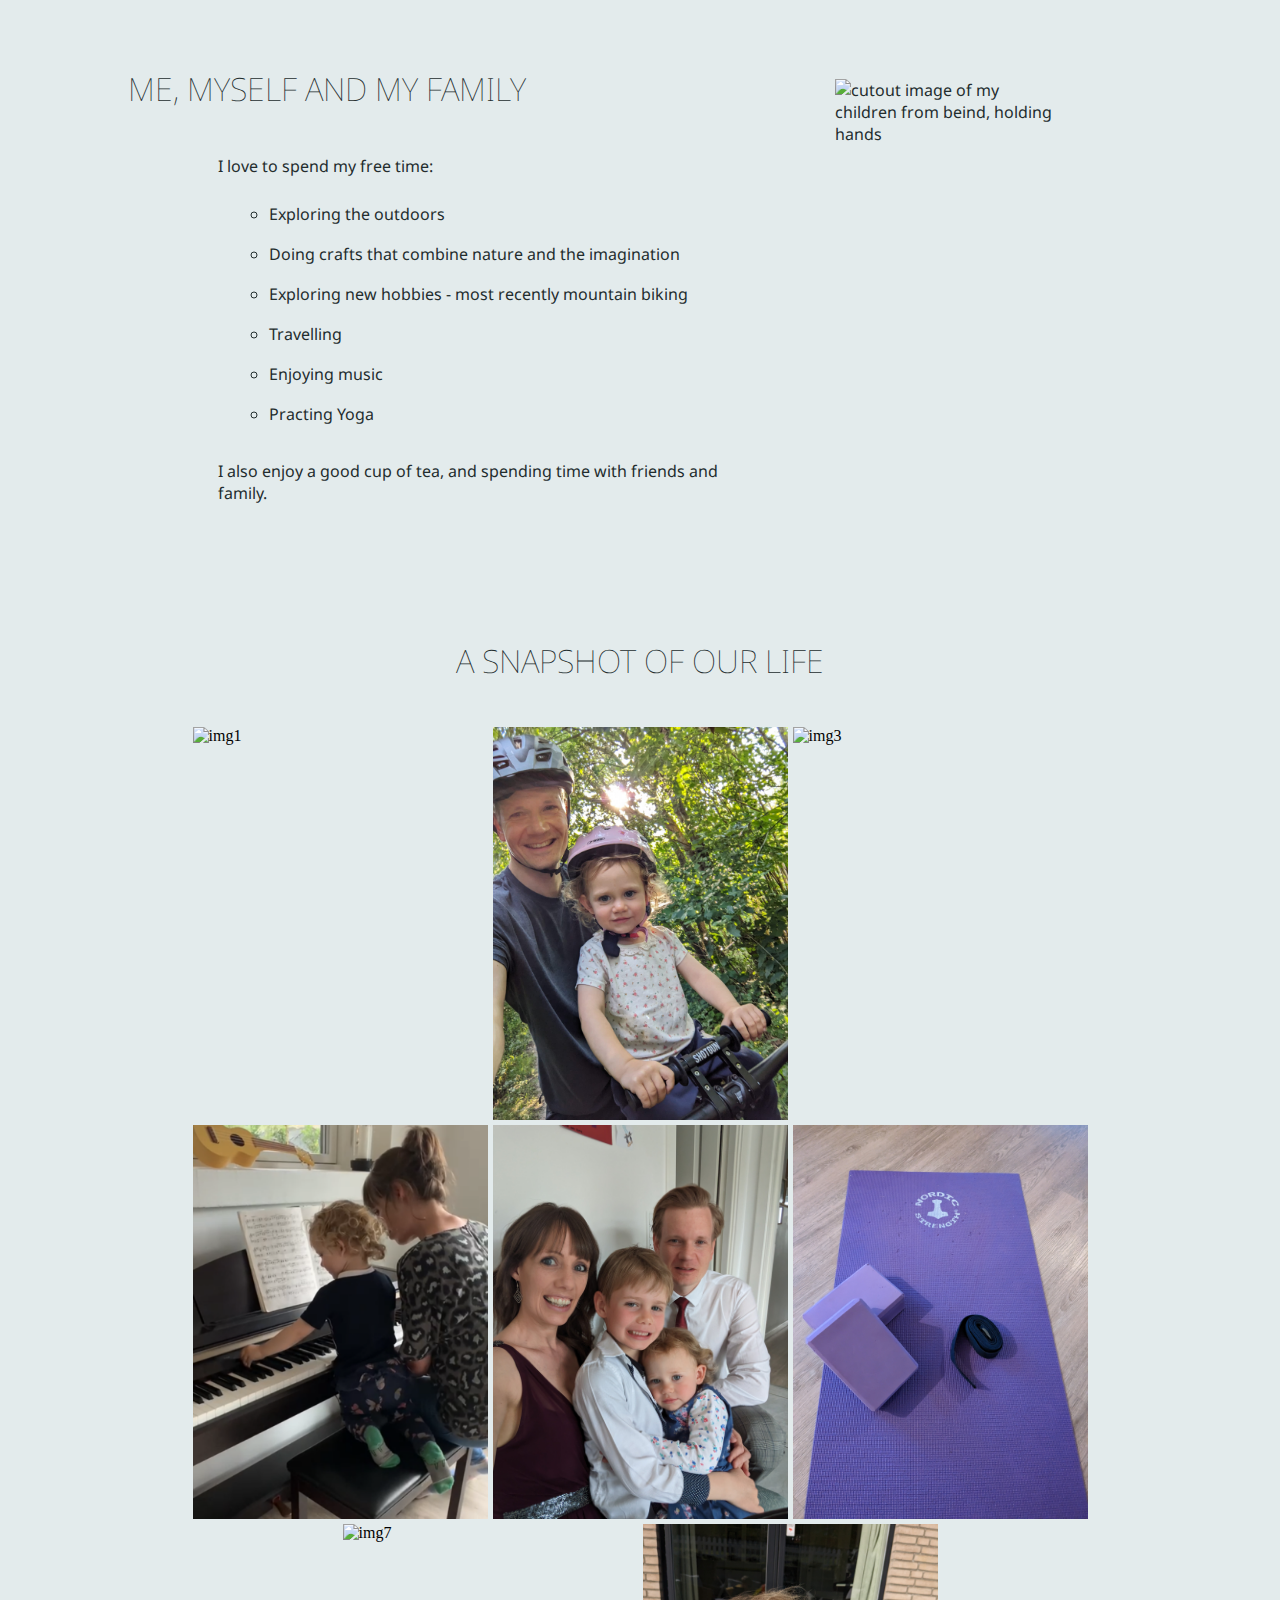
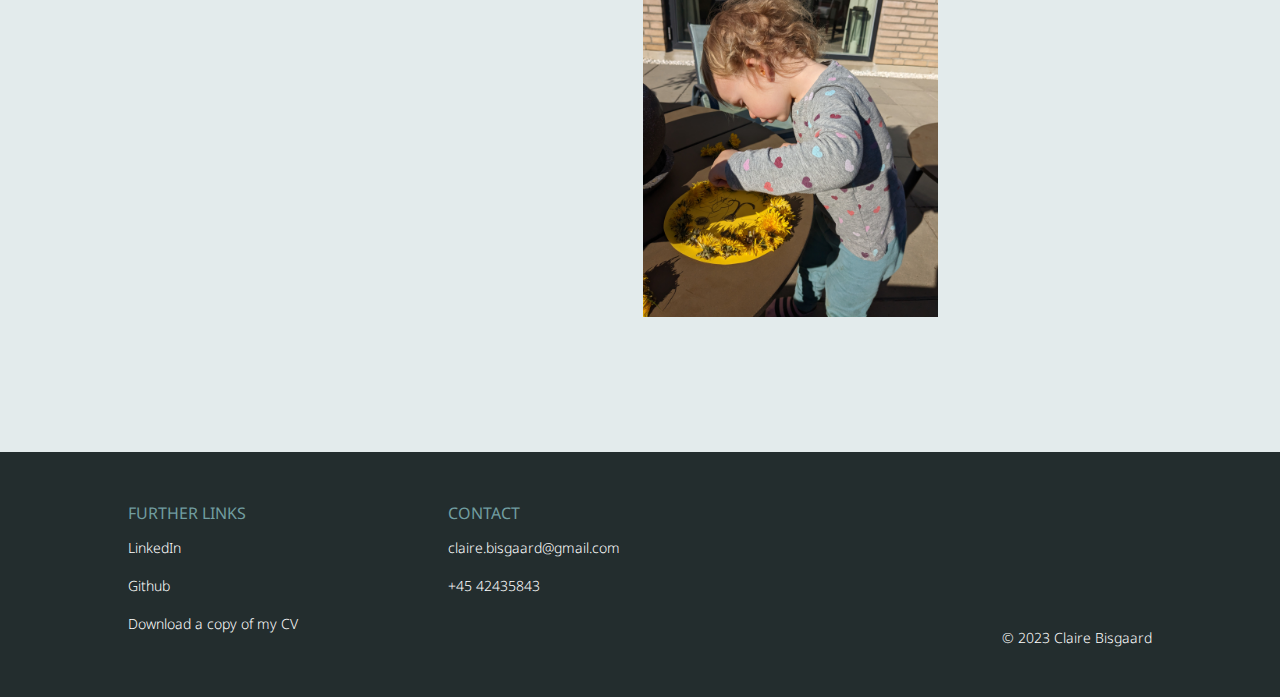
==== commit c905b2c0: "main pages responsive" ====
--- a/about.html
+++ b/about.html
@@ -23,9 +23,19 @@
       </ul>
     </div>
 
+    <div class="mobileNavWrapper">
+    <div class="mobileNav">
+        <a href="index.html" class="mobHome"><h3 class="noUndeline ">HOME</h3></a>
+        <a href="mobileNav.html" class="burgerGroup noUndeline">
+            <h3>MENU</h3>
+            <img class="burger" src="assets/Burger icon.svg" alt="Burger Menu">
+        </a>
+    </div>
+    </div>
+
     <div class="content">
       <div class="aboutDescription">
-        <div class="leftSection" >
+        <div class="leftSection lapLeft" >
           <img src="/assets/familyCut.png" class="familyPic" alt="photo of me, my husband, my son and my daughter"/>
         </div>
         <div class="aboutRightSection">
@@ -159,7 +169,7 @@
                 friends and family.</p>
                 </div>
         </div>
-        <div class="aboutRightSection2" >
+        <div class="aboutRightSection2 lapLeft" >
           <img src="/assets/Layer 3.png" class="familyPic cAndM" alt="cutout image of my children from beind, holding hands"/>
         </div>
       </div>
--- a/styles.css
+++ b/styles.css
@@ -730,6 +730,7 @@
 
 .bring {
   display: flex;
+  flex-wrap: wrap;
   justify-content: center;
   gap: 40px;
   margin-bottom: 4vh;
@@ -1278,9 +1279,286 @@
   top: 600px;
 }
 
+.mobileNav {
+  display: none;
+}
+
+.mobileNavBurger {
+  display: none;
+}
+
+.mobileMenu {
+  margin: 0;
+  padding: 0;
+  text-decoration: none;
+  list-style-type: none;
+  font-family: var(--heroFont);
+  display: flex;
+  flex-direction: column;
+  row-gap: 4vh;
+  font-size: x-large;
+  color: var(--black);
+  background-color: var(--white);
+  height: 92vh;
+  margin-top: 0;
+  align-items: center;
+  justify-content: center;
+}
+
 /* Media queries / responsiveness */
-@media only screen and (max-device-width: 1279px) {
+@media only screen and (max-device-width: 900px) {
   .parallax {
     background-attachment: scroll;
-  }
-}
+    height: 60vh;
+  }
+
+  .wrapper {
+    margin-left: 0;
+    margin-right: 0;
+  }
+  .heroName {
+    font-size: 50px;
+    width: 100vw;
+  }
+
+  .heroTitle {
+    margin-top: 50px;
+    width: 100vw;
+  }
+
+  .heroDescription {
+    margin-top: -50;
+  }
+
+  .arrowContainer {
+    display: none;
+  }
+
+  .lapLeft {
+    display: none;
+  }
+
+  .splash {
+    display: none;
+  }
+
+  #navigation {
+    display: none;
+  }
+
+  .subNavigation {
+    display: none;
+  }
+
+  .content {
+    padding-left: 0;
+    padding-right: 0;
+  }
+
+  .descriptionSection {
+    margin-top: 5vh;
+  }
+
+  .rightSection {
+    width: 100%;
+    padding-left: 7vw;
+    padding-right: 7vw;
+  }
+  .btn {
+    width: 100%;
+  }
+
+  .btnMiddle {
+    width: 100%;
+  }
+
+  .featured {
+    padding-left: 7vw;
+    padding-right: 7vw;
+    z-index: 0;
+  }
+
+  .AGFcard {
+    position: relative;
+    z-index: 0;
+  }
+
+  .getInTouch {
+    display: flex;
+    flex-wrap: wrap;
+    margin-top: 5vh;
+    z-index: 0;
+  }
+
+  .getLeft {
+    width: 100%;
+    display: flex;
+    flex-direction: column;
+    justify-content: center;
+    align-items: center;
+    font-family: var(--heroFont);
+    font-weight: 100;
+    background-color: var(--navBar);
+    color: var(--white);
+    z-index: 0;
+  }
+
+  .getRight {
+    display: none;
+  }
+
+  .getPara {
+    text-align: center;
+    margin-bottom: 3vh;
+  }
+
+  .getBtn {
+    width: 80%;
+    margin-bottom: 3vh;
+  }
+
+  .footerMain {
+    display: flex;
+    flex-direction: column;
+    width: 70%;
+    justify-content: space-between;
+    padding-bottom: 100px;
+    gap: 30px;
+  }
+
+  .familyPic {
+    display: none;
+  }
+
+  .heading {
+    margin-top: 5vh;
+  }
+
+  .aboutRightSection {
+    width: 100%;
+    margin-left: 7vw;
+    margin-right: 7vw;
+  }
+
+  .bring {
+    margin-left: 7vw;
+    margin-right: 7vw;
+    justify-content: space-around;
+  }
+
+  .aboutLeftSection {
+    width: 100%;
+    margin-left: 7vw;
+    margin-right: 7vw;
+  }
+
+  .familyMargin {
+    margin-left: 0;
+  }
+
+  .subDescription {
+    display: block;
+  }
+
+  .navWrapper {
+    position: fixed;
+  }
+
+  .mobileNav {
+    background-color: var(--navBar);
+    display: flex;
+    flex-wrap: wrap;
+    width: 100vw;
+    align-items: center;
+    align-content: center;
+    justify-content: space-between;
+    position: fixed;
+    height: 8vh;
+    margin: auto;
+    justify-items: center;
+    align-content: center;
+    padding-left: 9vw;
+
+    padding-top: 2.5vh;
+
+    font-family: var(--heroFont);
+    color: var(--white);
+    text-decoration: none;
+    bottom: 0;
+    z-index: 3;
+  }
+
+  .mobHome {
+    padding-bottom: 3vh;
+  }
+
+  .mobileNavBurger {
+    background-color: var(--white);
+    display: flex;
+    width: 100vw;
+    align-items: center;
+    justify-content: space-between;
+    position: fixed;
+    height: 8vh;
+    margin: auto;
+    justify-items: center;
+    align-content: center;
+    padding-left: 0;
+
+    padding-top: 2.5vh;
+    z-index: 1;
+    font-family: var(--heroFont);
+    color: var(--black);
+    text-decoration: none;
+    bottom: 0;
+  }
+
+  .noUndeline {
+    text-decoration: none;
+    color: var(--black);
+  }
+
+  .burgerGroup {
+    display: flex;
+    width: 50%;
+    align-items: center;
+    text-decoration: none;
+    margin-bottom: 3vh;
+  }
+
+  .burger {
+    width: 30px;
+    margin-left: 15px;
+  }
+
+  .mobileMenu {
+    margin: 0;
+    padding: 0;
+    text-decoration: none;
+    list-style-type: none;
+    font-family: var(--heroFont);
+    display: flex;
+    flex-direction: column;
+    row-gap: 4vh;
+    font-size: x-large;
+    color: var(--black);
+    background-color: var(--white);
+    height: 92vh;
+    margin-top: 0;
+    align-items: center;
+    justify-content: center;
+  }
+
+  .closeMobileMenu {
+    font-size: xx-large;
+    color: var(--black);
+    background-color: var(--white);
+    height: 10vh;
+    width: 35vw;
+    padding-top: 5vh;
+    margin: 0;
+    text-align: center;
+    right: 0;
+    position: fixed;
+  }
+}
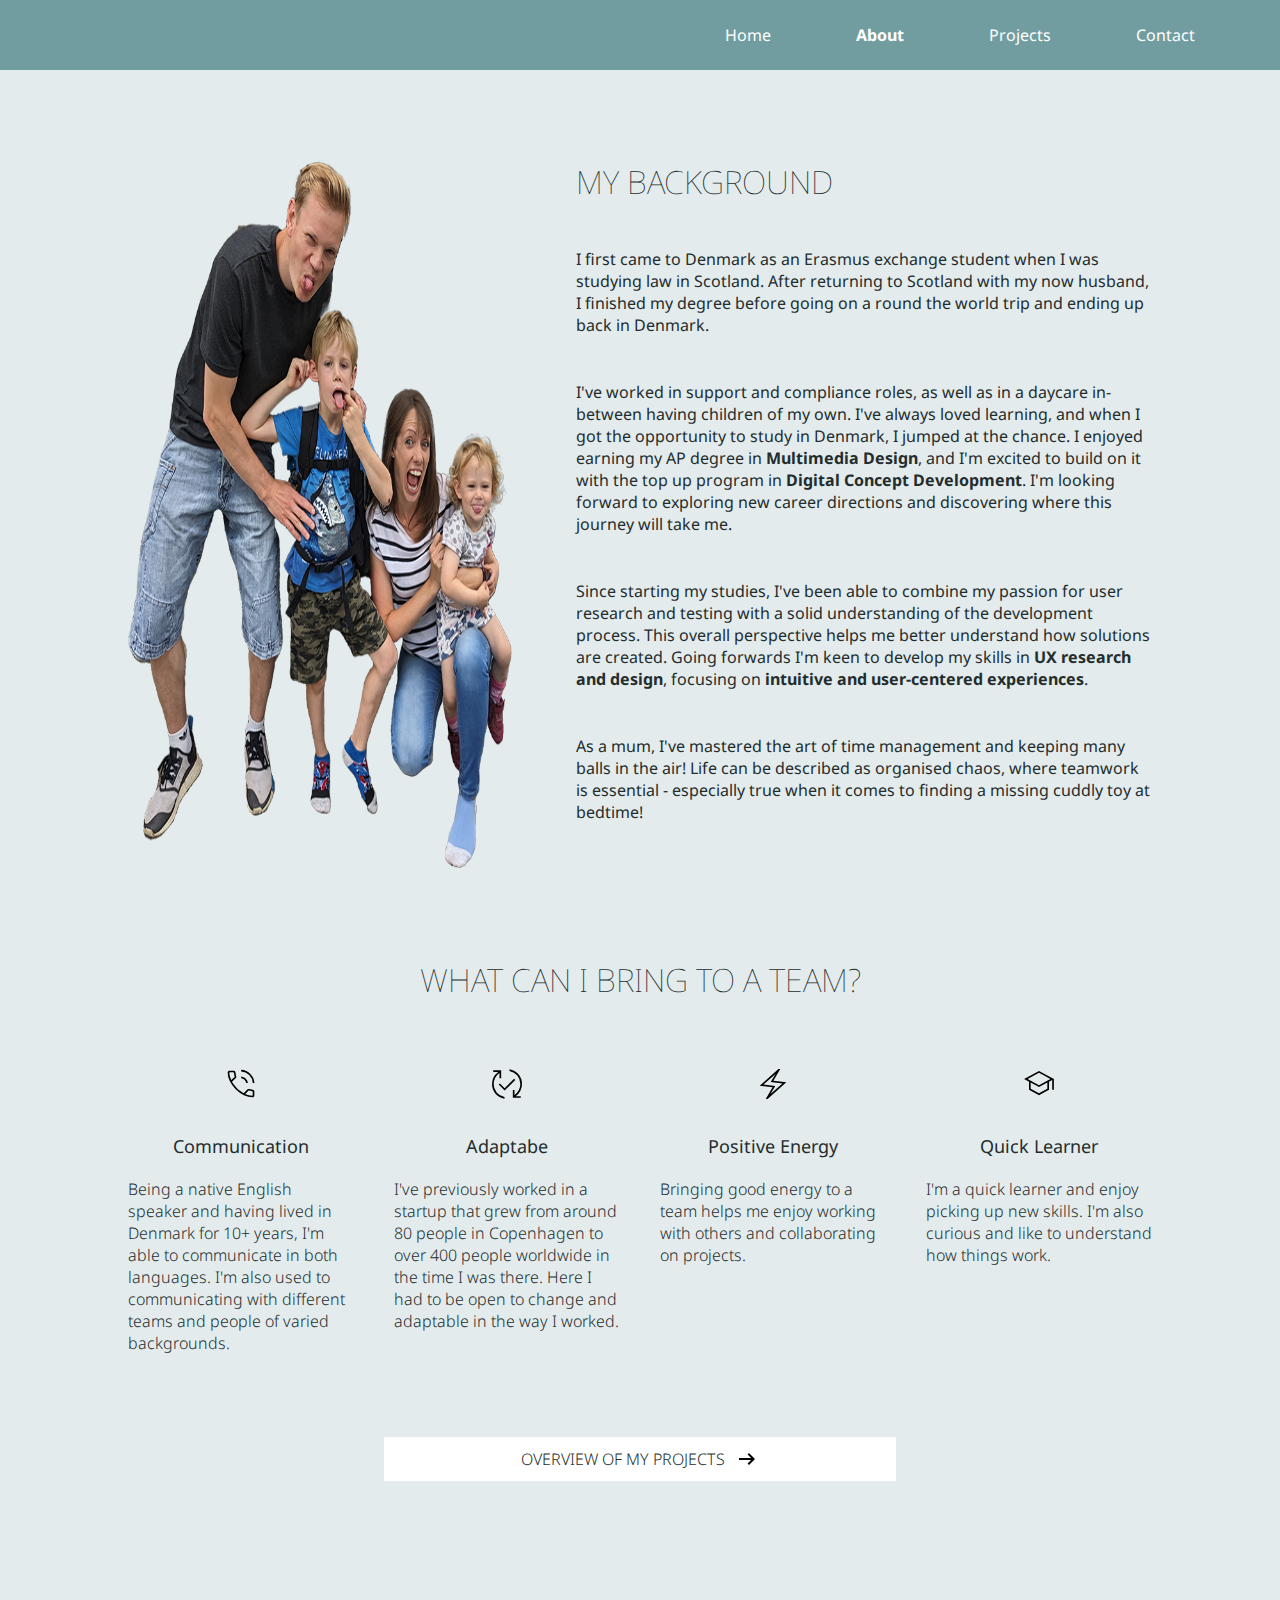
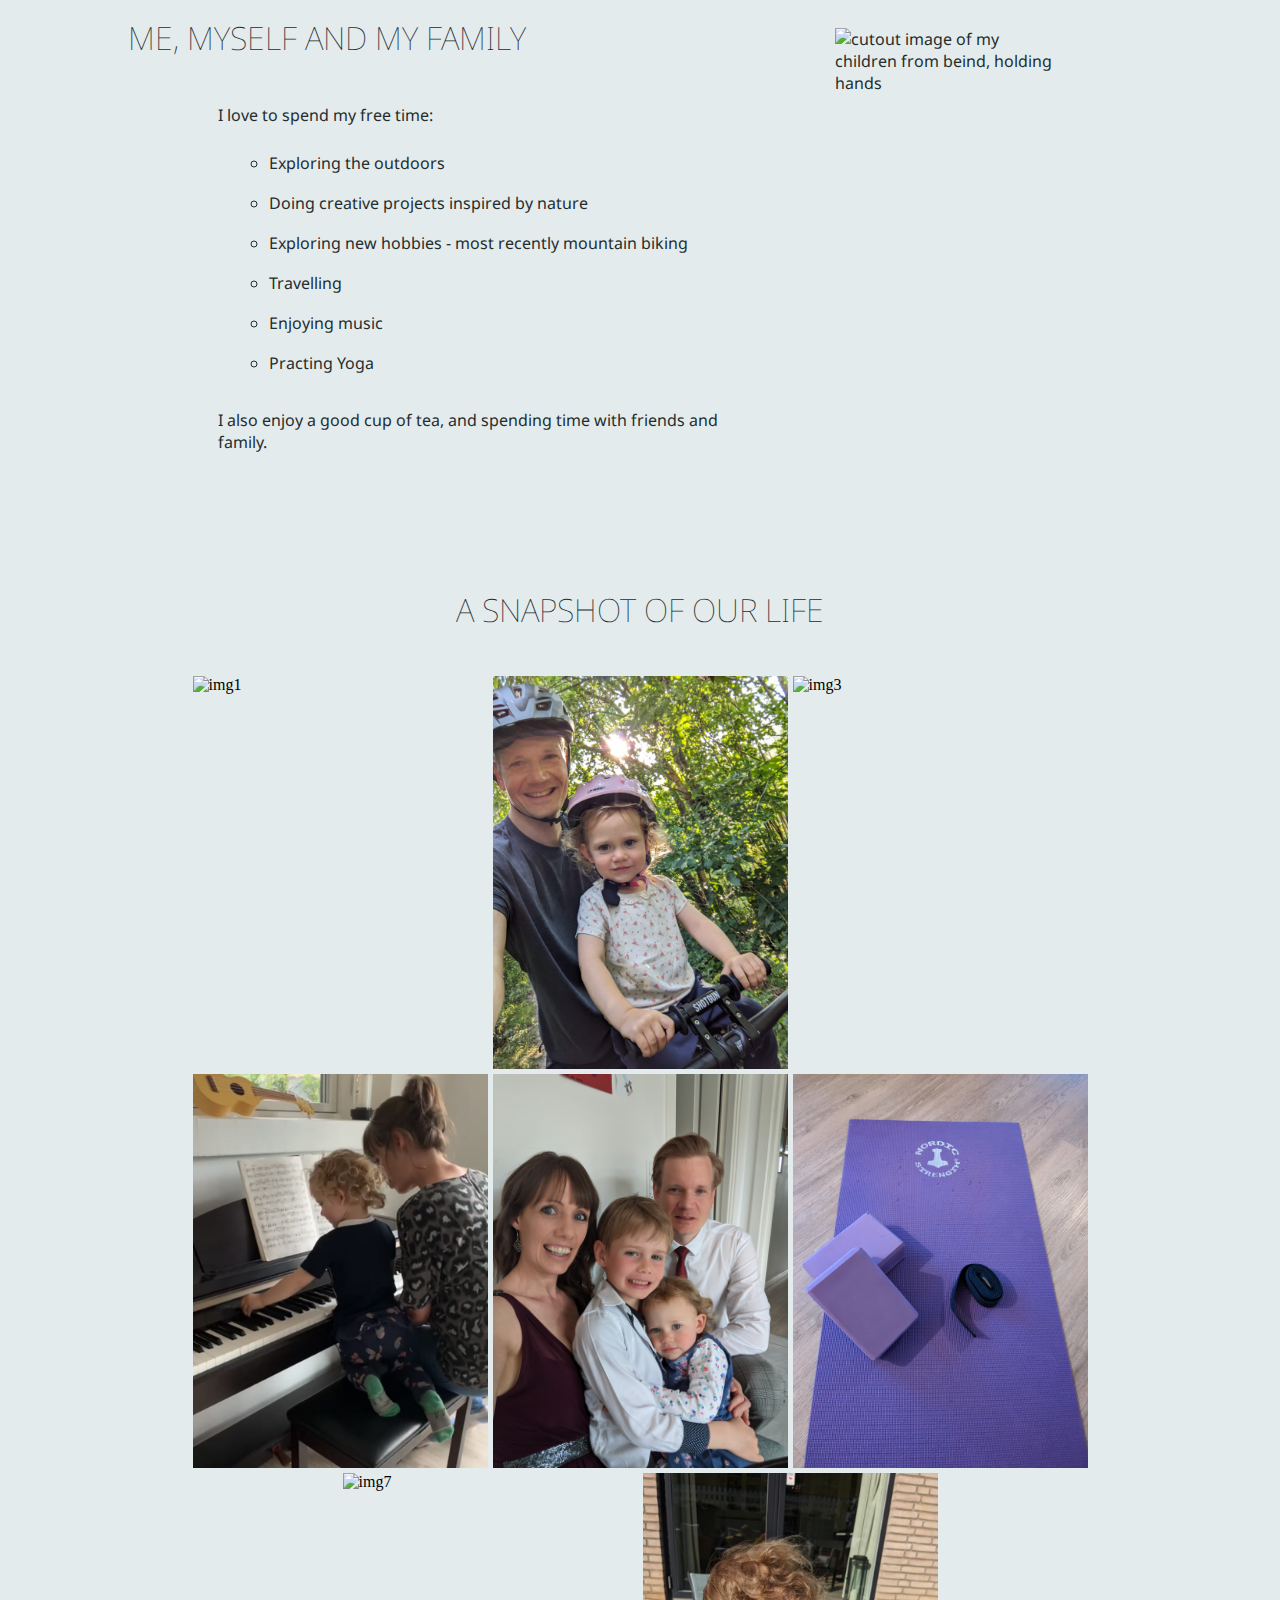
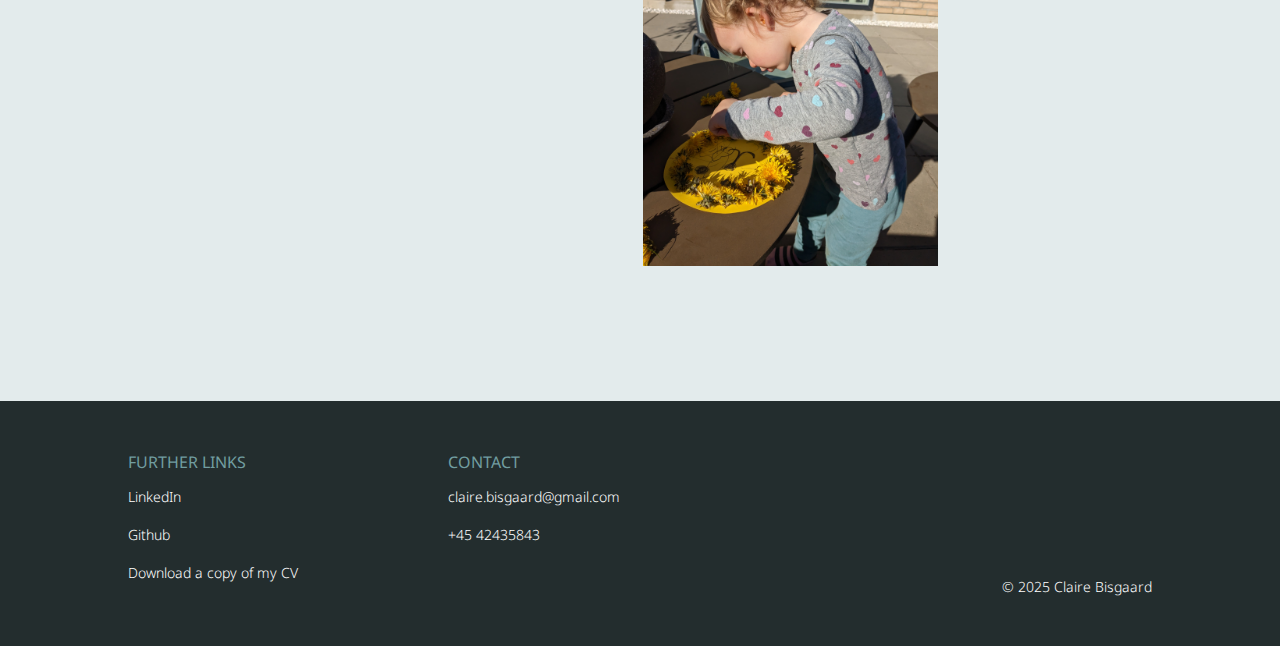
==== commit d075f8f2: "Update" ====
--- a/about.html
+++ b/about.html
@@ -48,15 +48,17 @@
           </p>
           <p class="para">
             I've worked in support and compliance roles, as well as in a
-            daycare, in-between having children of my own. I've always loved
+            daycare in-between having children of my own. I've always loved
             learning, and when I got the opportunity to study in Denmark, I
-            jumped at the chance and am looking forward to exploring a new
-            career path in the field of Multimedia Design.
+            jumped at the chance. I enjoyed earning my AP degree in <strong>Multimedia Design</strong>, and I'm excited to build on it 
+            with the top up program in <strong>Digital Concept Development</strong>. I'm looking forward to exploring 
+            new career directions and discovering where this journey will take me.
           </p>
           <p class="para">
             Since starting my studies, I've been able to combine my passion for
-            user research and testing with my interest in coding, and am keen to
-            keep developing my skills.
+            user research and testing with a solid understanding of the development process. This overall perspective helps me
+            better understand how solutions are created. Going forwards I'm keen to develop my skills in <strong>UX research and design</strong>, 
+            focusing on <strong>intuitive and user-centered experiences</strong>.
           </p>
           <p class="para">
             As a mum, I've mastered the art of time management and keeping many balls in the air! Life can be described as organised chaos, where teamwork is essential - especially true when it comes to finding a missing cuddly toy at bedtime!
@@ -155,7 +157,7 @@
             I love to spend my free time:</p>
             <ul class="hobbies">
                 <li class="hob3">Exploring the outdoors</li>
-                <li class="hob3">Doing crafts that combine nature and the imagination</li>
+                <li class="hob3">Doing creative projects inspired by nature</li>
                 <li class="hob3">Exploring new hobbies - most recently mountain biking</li>
                 <li class="hob3">Travelling</li>
                 <li class="hob3">Enjoying music</li>
--- a/styles.css
+++ b/styles.css
@@ -81,8 +81,8 @@
   margin: 0;
   padding: 0;
   background-attachment: fixed;
-  padding-bottom: -20px;
-  margin-bottom: -20px;
+  padding-bottom: 0px;
+  margin-bottom: 0px;
 }
 
 .heroTitle {
@@ -96,8 +96,8 @@
 
 .heroDescription {
   font-family: var(--heroFont);
-  font-size: 18px;
-  width: 200px;
+  font-size: 28px;
+  font-weight: 300;
 }
 
 #navigation {
@@ -365,6 +365,15 @@
   align-items: flex-start;
 }
 
+.cardImageContainerRestaurant {
+  background-color: var(--white);
+  height: auto;
+
+  display: flex;
+  justify-content: center;
+  align-items: flex-start;
+}
+
 .cardImageContainerHidden {
   background-color: var(--white);
   height: auto;
@@ -386,7 +395,6 @@
 .cardImageContainerAGF {
   background-color: var(--white);
   height: auto;
-
   display: flex;
   justify-content: center;
   align-items: flex-start;
@@ -443,6 +451,18 @@
 
 .cardImageMob24 {
   height: 130px;
+  width: auto;
+  margin-left: 0;
+}
+
+.cardImageRestaurant {
+  height: 210px;
+  width: auto;
+  margin-left: 0;
+}
+
+.cardImageRestaurantSelected {
+  height: 400px;
   width: auto;
   margin-left: 0;
 }
@@ -681,6 +701,11 @@
   margin-bottom: 5vh;
 }
 
+.subDescription1 {
+  font-family: var(--heroFont);
+  margin-bottom: 3vh;
+}
+
 /* About */
 
 .aboutDescription {
@@ -726,15 +751,16 @@
 
 .team {
   margin-top: 10vh;
+  margin-bottom: 5vh;
 }
 
 .bring {
   display: flex;
-  flex-wrap: wrap;
+
   justify-content: center;
   gap: 40px;
-  margin-bottom: 4vh;
-  margin-top: 1vh;
+  margin-bottom: 7vh;
+  margin-top: 2vh;
   color: var(--black);
 }
 
@@ -1044,6 +1070,7 @@
   margin: auto;
   margin-bottom: 10vh;
   width: 50%;
+  align-items: center;
 }
 
 .processRight {
@@ -1436,6 +1463,7 @@
 
   .aboutRightSection {
     width: 100%;
+    padding-left: 0;
     margin-left: 7vw;
     margin-right: 7vw;
   }
@@ -1444,20 +1472,212 @@
     margin-left: 7vw;
     margin-right: 7vw;
     justify-content: space-around;
+    flex-wrap: wrap;
   }
 
   .aboutLeftSection {
-    width: 100%;
+    width: 95vw;
     margin-left: 7vw;
     margin-right: 7vw;
   }
 
   .familyMargin {
     margin-left: 0;
+    width: 100vw;
   }
 
   .subDescription {
     display: block;
+  }
+
+  .projectWrapper {
+    margin-left: 7vw;
+    margin-right: 7vw;
+    margin-top: 3vh;
+    margin-bottom: 10vh;
+    display: flex;
+    flex-wrap: wrap;
+    font-family: var(--heroFont);
+    color: var(--black);
+  }
+
+  .projectTopLeft {
+    width: 80%;
+    display: flex;
+  }
+
+  .projectTopLeftSmuk {
+    width: 80%;
+    display: flex;
+    justify-content: center;
+    align-items: center;
+    background-color: #f8fafa;
+    padding: 30px;
+
+    gap: 40px;
+  }
+
+  .cardImageMobHid {
+    display: none;
+  }
+
+  .process {
+    padding-left: 7vw;
+    padding-right: 7vw;
+    padding-top: 5vh;
+    margin-top: 5vh;
+    display: flex;
+    flex-wrap: wrap;
+  }
+
+  .processLeft {
+    width: 100vw;
+    margin-bottom: 5vh;
+  }
+
+  .processRight {
+    width: 100vw;
+    display: flex;
+    flex-wrap: wrap;
+  }
+
+  .codeRight {
+    display: flex;
+    flex-direction: column;
+    gap: 40px;
+    margin: auto;
+    margin-bottom: 5vh;
+    width: 100vw;
+  }
+
+  .codeImages {
+    display: flex;
+    flex-wrap: wrap;
+    flex-direction: column;
+    gap: 20px;
+    justify-items: center;
+
+    margin: auto;
+  }
+
+  .processImg10 {
+    width: 300px;
+    margin: auto;
+  }
+
+  .processImg11 {
+    width: 300px;
+    margin: auto;
+  }
+
+  .cardImageBasket {
+    height: 200px;
+    width: auto;
+  }
+
+  .processImg12 {
+    width: 350px;
+    margin: auto;
+    margin-top: 5vh;
+  }
+
+  .processRight2 {
+    width: 100vw;
+  }
+
+  .processImg7 {
+    width: 350px;
+    margin-top: 1vh;
+    margin: auto;
+  }
+
+  .codeImagesSmuk {
+    display: flex;
+    flex-wrap: wrap;
+    margin: auto;
+  }
+
+  .processImg4 {
+    width: 180px;
+    margin: auto;
+  }
+
+  .cardImageBlog2 {
+    display: none;
+  }
+
+  .cardImageBlog1 {
+    height: 250px;
+    width: auto;
+    margin: auto;
+  }
+
+  .projectTopLeftBlog {
+    width: 80%;
+  }
+
+  .processRight3 {
+    width: 100vw;
+  }
+
+  .processImg6 {
+    width: 300px;
+    margin: auto;
+  }
+
+  .trackCode1 {
+    margin: auto;
+  }
+
+  .trackCode2 {
+    display: flex;
+    flex-wrap: wrap;
+
+    margin: auto;
+  }
+
+  .processImg13 {
+    width: 300px;
+    margin: auto;
+    margin-bottom: 5vh;
+  }
+
+  .processImg14 {
+    width: 300px;
+    margin-top: 1vh;
+    margin: auto;
+    margin-bottom: 5vh;
+  }
+
+  .processImg15 {
+    width: 300px;
+    margin-bottom: 3vh;
+    margin-left: auto;
+    margin-right: auto;
+  }
+
+  .heading {
+    display: flex;
+    flex-wrap: wrap;
+    font-family: var(--heroFont);
+    margin-top: 10vh;
+    margin-left: 7vw;
+    margin-right: 7vw;
+  }
+
+  .hob3 {
+    margin-left: 4vw;
+    margin-bottom: 2vh;
+    width: 100vw;
+    white-space: normal;
+    overflow: visible;
+  }
+
+  .hobbies {
+    width: 100vw;
+    display: flex;
+    flex-direction: column;
+    flex-wrap: wrap;
   }
 
   .navWrapper {
